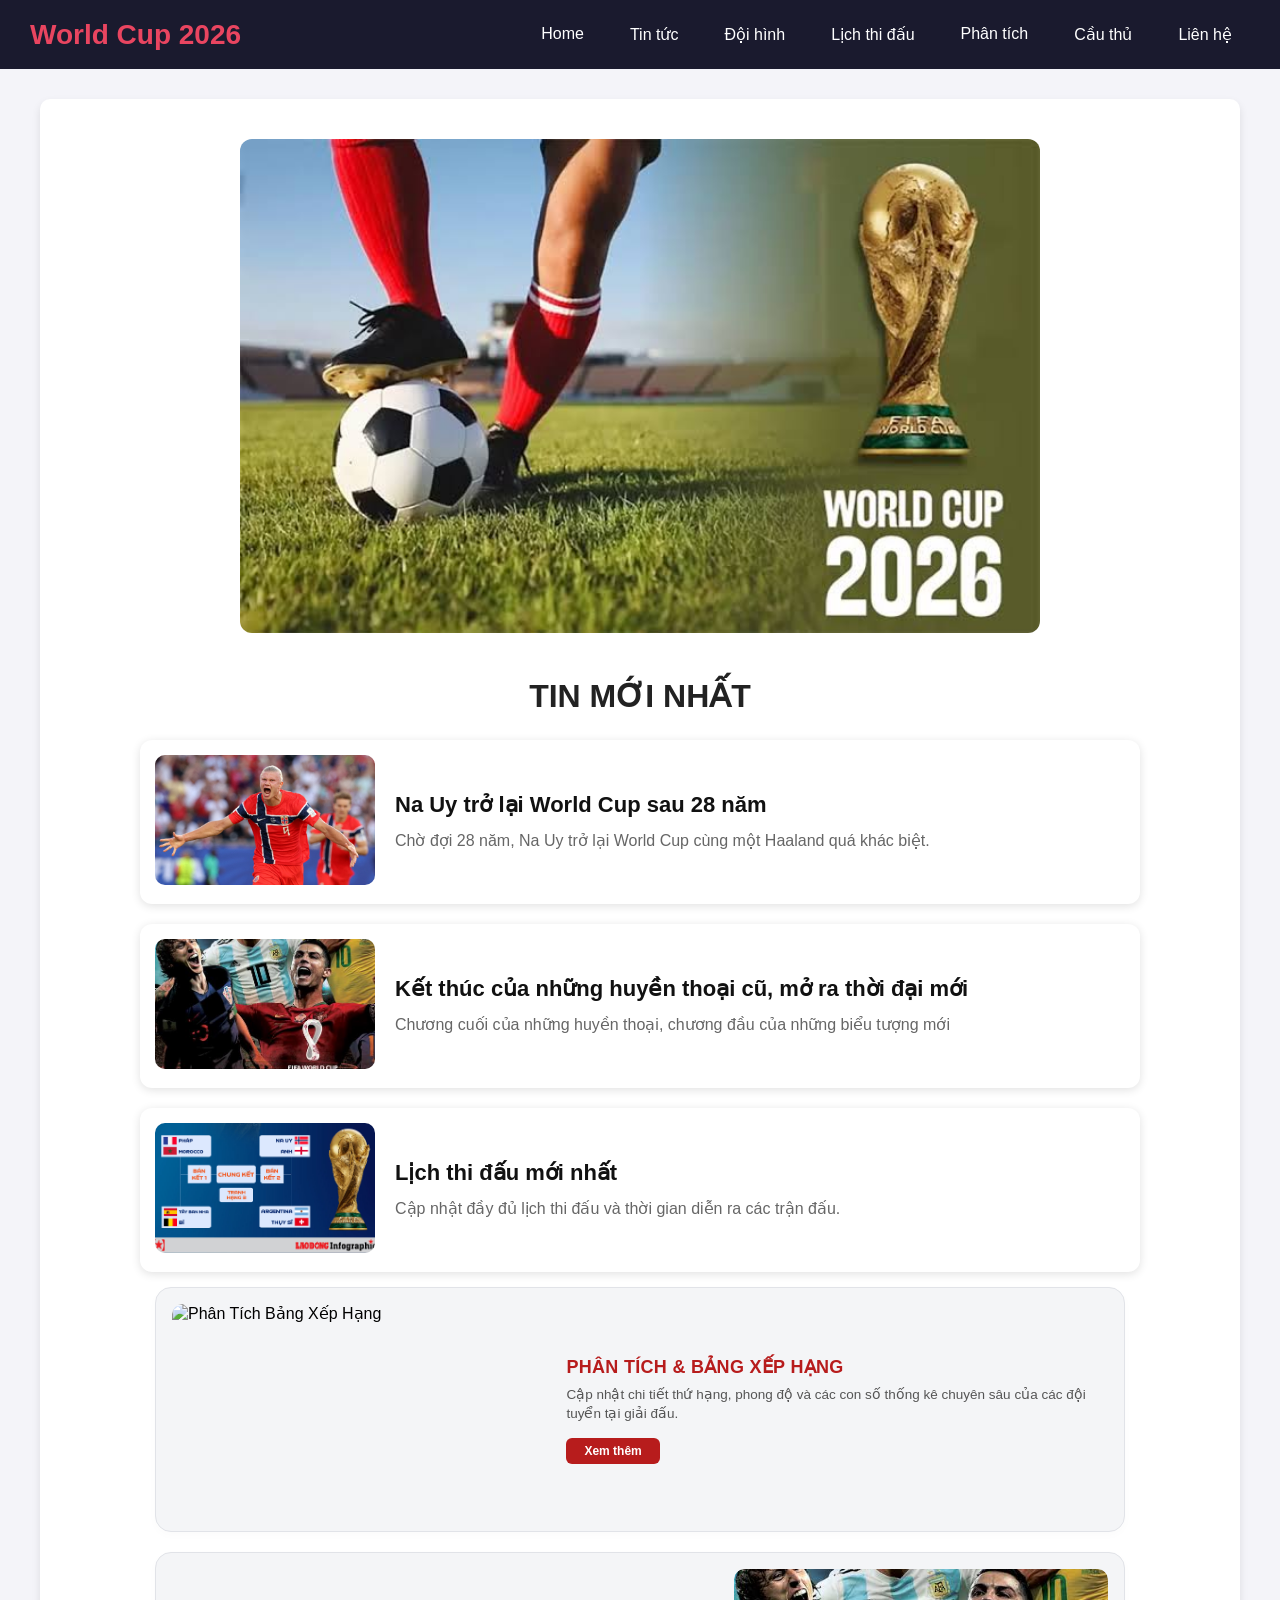
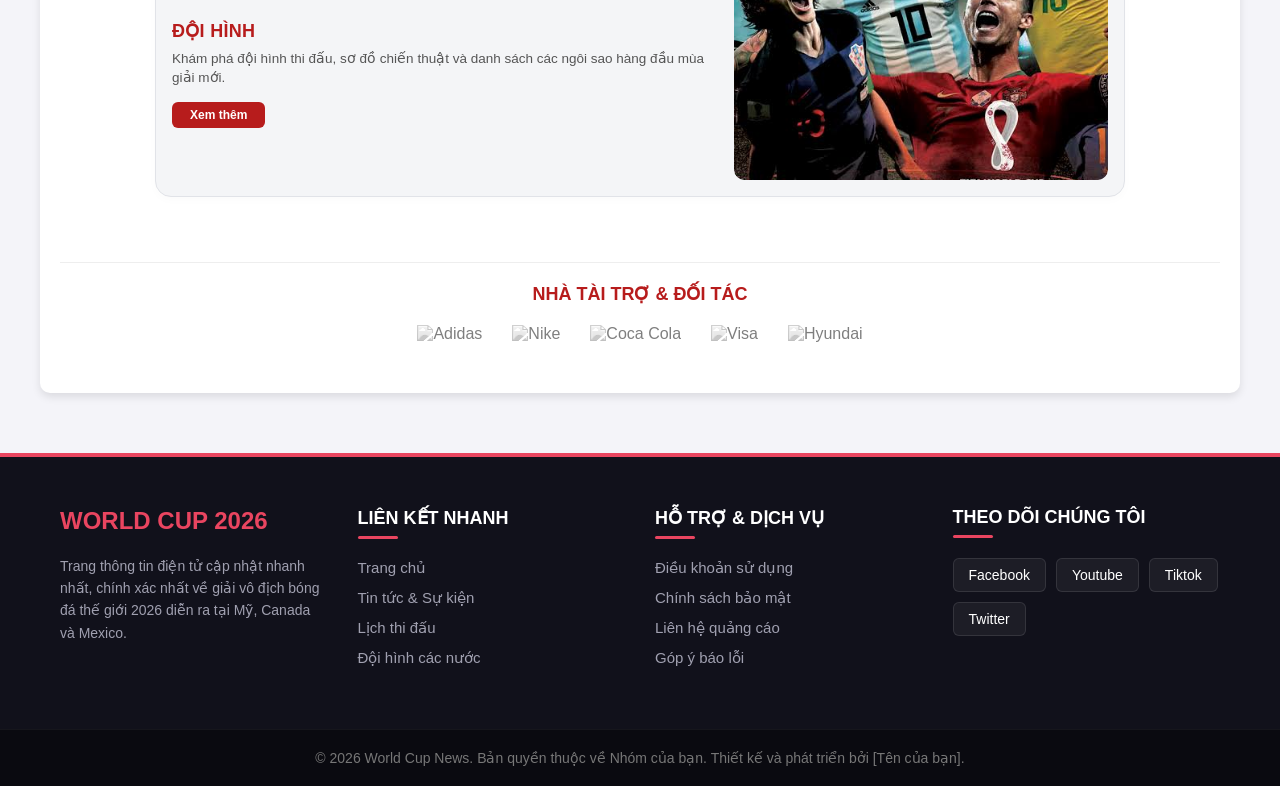
==== index.html @ cea6709b "Khoi tao web bong" ====
<!DOCTYPE html>
<html lang="vi">
<head>
    <meta charset="UTF-8">
    <meta name="viewport" content="width=device-width, initial-scale=1.0">
    <title>World Cup 2026</title>
    <link rel="stylesheet" href="css/style.css">
</head>
<body>

<nav>
    <div class="logo">
        <a href="#" onclick="loadPage('home')">World Cup 2026</a>
    </div>

    <ul class="menu">
        <li><a href="#" onclick="loadPage('home')">Home</a></li>
        <!-- Sửa lại link để khớp với hàm JS tải trang -->
        <li><a href="#" onclick="loadPage('tintuc'); return false;">Tin tức</a></li>
        <li><a href="#" onclick="loadPage('doihinh');return false;">Đội hình</a></li>
        <li><a href="#" onclick="loadPage('lichthidau');return false;">Lịch thi đấu</a></li>
        <li><a href="#" onclick="loadPage('phantich');return false;">Phân tích</a></li>
        <li><a href="#" onclick="loadPage('cauthu');return false;">Cầu thủ</a></li>
        <li><a href="#" onclick="loadPage('lienhe');return false;">Liên hệ</a></li>
    </ul>
</nav>

<!-- Khung chứa nội dung động sẽ được gọi bằng fetch API -->
<div id="content"></div>

<footer class="footer-area">
        <div class="footer-top">
            <div class="footer-col">
                <h3 class="footer-logo">World Cup 2026</h3>
                <p>Trang thông tin điện tử cập nhật nhanh nhất, chính xác nhất về giải vô địch bóng đá thế giới 2026 diễn ra tại Mỹ, Canada và Mexico.</p>
            </div>

            <div class="footer-col">
                <h4>Liên kết nhanh</h4>
                <ul>
                    <li><a href="#" onclick="loadPage('home')">Trang chủ</a></li>
                    <li><a href="#" onclick="loadPage('tintuc')">Tin tức & Sự kiện</a></li>
                    <li><a href="#" onclick="loadPage('lichthidau')">Lịch thi đấu</a></li>
                    <li><a href="#" onclick="loadPage('doihinh')">Đội hình các nước</a></li>
                </ul>
            </div>

            <div class="footer-col">
                <h4>Hỗ trợ & Dịch vụ</h4>
                <ul>
                    <li><a href="#">Điều khoản sử dụng</a></li>
                    <li><a href="#">Chính sách bảo mật</a></li>
                    <li><a href="#" onclick="loadPage('lienhe')">Liên hệ quảng cáo</a></li>
                    <li><a href="#" onclick="loadPage('lienhe')">Góp ý báo lỗi</a></li>
                </ul>
            </div>

            <div class="footer-col">
                <h4>Theo dõi chúng tôi</h4>
                <div class="footer-social">
                    <a href="#">Facebook</a>
                    <a href="#">Youtube</a>
                    <a href="#">Tiktok</a>
                    <a href="#">Twitter</a>
                </div>
            </div>
        </div>

        <div class="footer-bottom">
            <p>&copy; 2026 World Cup News. Bản quyền thuộc về Nhóm của bạn. Thiết kế và phát triển bởi [Tên của bạn].</p>
        </div>
    </footer>

<script src="js/main.js"></script>
<script src="js/tintuc.js"></script>
<script src="js/doihinh.js"></script>
</body>
</html>
---- css/style.css ----
/* Cấu hình cơ bản */
* {
    margin: 0;
    padding: 0;
    box-sizing: border-box;
    font-family: Arial, sans-serif;
}
body { background-color: #f4f4f9; }

/* Thanh điều hướng */
nav {
    display: flex;
    justify-content: space-between;
    align-items: center;
    background: #1a1a2e;
    padding: 15px 30px;
}
.logo a {
    text-decoration: none;
    font-size: 28px;
    font-weight: bold;
    color: #e94560;
}
.menu { display: flex; list-style: none; gap: 10px; }
.menu li a {
    display: block; text-decoration: none; color: white;
    padding: 10px 18px; border-radius: 6px; transition: 0.3s; font-size: 16px;
}
.menu li a:hover { background: #e94560; }

/* Khung chứa nội dung động (RẤT QUAN TRỌNG) */
#content {
    max-width: 1200px;
    margin: 30px auto;
    padding: 20px;
    background: white;
    border-radius: 10px;
    box-shadow: 0 4px 8px rgba(0,0,0,0.1);
    min-height: 500px;
}

/* Phần Banner và danh sách tin ở trang chủ */
.banner { text-align: center; margin: 20px 0 40px; }
.banner img { width: 100%; max-width: 800px; border-radius: 12px; }
.title { text-align: center; margin-bottom: 25px; }
.title h2 { font-size: 32px; color: #222; }
.news-container { width: 90%; max-width: 1000px; margin: auto; display: flex; flex-direction: column; gap: 20px; }
.news-card { display: flex; align-items: center; gap: 20px; text-decoration: none; color: #222; background: #fff; padding: 15px; border-radius: 12px; box-shadow: 0 2px 10px rgba(0,0,0,.12); transition: .3s; }
.news-card:hover { transform: translateY(-5px); box-shadow: 0 8px 18px rgba(0,0,0,.18); }
.news-image { flex-shrink: 0; }
.news-image img { width: 220px; height: 130px; object-fit: cover; border-radius: 10px; }
.news-content { flex: 1; }
.news-content h3 { font-size: 22px; margin-bottom: 10px; color: #111; }
.news-content p { color: #666; line-height: 1.6; font-size: 16px; }


/* Giao diện bài viết chi tiết */
.article { width: 80%; max-width: 900px; margin: 40px auto; background: #fff; padding: 35px; border-radius: 10px; box-shadow: 0 2px 10px rgba(0,0,0,.15); }
.back-btn { display: inline-block; margin-bottom: 20px; text-decoration: none; color: #0d6efd; font-weight: bold; }
.back-btn:hover { text-decoration: underline; }
.article h1 { font-size: 38px; margin-bottom: 10px; color: #222; }
.article-info { color: #888; margin-bottom: 25px; }
.article img { width: 100%; border-radius: 10px; margin: 20px 0; }
.article p { font-size: 18px; line-height: 1.8; color: #333; text-align: justify; margin-bottom: 20px; }




/* =========================================
   --- GIAO DIỆN CHÂN TRANG (FOOTER CAO CẤP) --- 
   ========================================= */

.footer-area {
    background-color: #11111b; /* Nền đen nhám cực kỳ sang trọng */
    color: #a0a0b0; /* Chữ màu xám sáng */
    margin-top: 60px; /* Cách xa nội dung bên trên */
    font-family: Arial, sans-serif;
    border-top: 4px solid #e94560; /* Vạch đỏ trên cùng làm điểm nhấn */
}

.footer-top {
    display: flex;
    flex-wrap: wrap; /* Tự rớt dòng nếu màn hình nhỏ */
    justify-content: space-between;
    max-width: 1200px; /* Căn giữa bằng với thẻ content */
    margin: 0 auto;
    padding: 50px 20px;
    gap: 30px;
}

.footer-col {
    flex: 1;
    min-width: 220px; /* Kích thước tối thiểu của mỗi cột */
}

/* Tên Logo ở Footer */
.footer-logo {
    color: #e94560; /* Màu đỏ chủ đạo */
    font-size: 24px;
    font-weight: bold;
    margin-bottom: 20px;
    text-transform: uppercase;
}

/* Tiêu đề của từng cột */
.footer-col h4 {
    color: #ffffff;
    font-size: 18px;
    margin-bottom: 20px;
    text-transform: uppercase;
    position: relative;
    padding-bottom: 10px;
}

/* Dấu gạch đỏ nhỏ dưới chân mỗi tiêu đề */
.footer-col h4::after {
    content: '';
    position: absolute;
    left: 0;
    bottom: 0;
    width: 40px;
    height: 3px;
    background: #e94560;
    border-radius: 2px;
}

.footer-col p {
    line-height: 1.6;
    font-size: 14px;
}

.footer-col ul {
    list-style: none;
    padding: 0;
    margin: 0;
}

.footer-col ul li {
    margin-bottom: 12px;
}

/* Link trong Footer */
.footer-col ul li a {
    color: #a0a0b0;
    text-decoration: none;
    transition: all 0.3s ease;
    font-size: 15px;
    display: inline-block;
}

/* Hiệu ứng mũi tên và sáng chữ khi lướt chuột */
.footer-col ul li a:hover {
    color: #ffffff;
    transform: translateX(5px); /* Chữ đẩy nhẹ sang phải */
}

/* Nút mạng xã hội */
.footer-social {
    display: flex;
    gap: 10px;
    flex-wrap: wrap;
}

.footer-social a {
    display: inline-block;
    padding: 8px 15px;
    background: rgba(255, 255, 255, 0.05); /* Nền trong suốt mờ mờ */
    color: #ffffff;
    text-decoration: none;
    border-radius: 6px;
    transition: 0.3s;
    font-size: 14px;
    border: 1px solid rgba(255,255,255,0.1);
}

.footer-social a:hover {
    background: #e94560;
    border-color: #e94560;
    transform: translateY(-3px); /* Nút nảy lên */
}

/* Phần thanh dải đen dưới cùng */
.footer-bottom {
    background: #0a0a10; /* Màu đen tuyền */
    text-align: center;
    padding: 20px;
    border-top: 1px solid rgba(255, 255, 255, 0.05);
}

.footer-bottom p {
    margin: 0;
    font-size: 14px;
    color: #777;
}

/* =========================================
   --- STYLE CHI TIẾT ĐỘI HÌNH (SQUAD) --- 
   ========================================= */
.squad-section {
    max-width: 1000px;
    margin: 0 auto;
    background: #fff;
    padding: 30px;
    border-radius: 10px;
    box-shadow: 0 2px 10px rgba(0,0,0,0.1);
}

.team-header {
    display: flex;
    align-items: center;
    gap: 20px;
    border-bottom: 2px solid #eee;
    padding-bottom: 20px;
    margin-bottom: 25px;
}

.team-header img {
    width: 90px;
    height: auto; /* Tự động tính toán chiều cao theo tỉ lệ ảnh */
    aspect-ratio: 3/2; /* Ép về tỉ lệ cờ chuẩn 3:2 */
    object-fit: cover;
    border-radius: 6px;
    box-shadow: 0 2px 6px rgba(0,0,0,0.15);
}

.team-header h1 {
    font-size: 32px;
    color: #1a1a2e;
    text-transform: uppercase;
}

.position-group {
    margin-bottom: 35px;
}

.position-title {
    font-size: 22px;
    color: #e94560;
    border-left: 5px solid #e94560;
    padding-left: 12px;
    margin-bottom: 15px;
    font-weight: bold;
}

/* Lưới danh sách cầu thủ dạng grid */
.players-grid {
    display: grid;
    grid-template-columns: repeat(auto-fill, minmax(300px, 1fr)); 
    gap: 15px;
}

/* Khung thẻ cầu thủ nằm ngang */
.player-card {
    display: flex;
    flex-direction: row; 
    align-items: center;
    background: #fff;
    padding: 15px;
    border-radius: 12px;
    border: 1px solid #e9ecef;
    box-shadow: 0 2px 8px rgba(0, 0, 0, 0.05);
    transition: all 0.3s ease;
    position: relative; /* Neo giữ số áo ở góc phải */
}

.player-card:hover {
    transform: translateY(-3px);
    box-shadow: 0 5px 15px rgba(233, 69, 96, 0.2);
    border-color: #e94560; 
}

/* Ảnh cầu thủ avatar tròn */
.player-image {
    width: 70px;
    height: 70px;
    border-radius: 50%; 
    object-fit: cover;
    border: 2px solid #f0f0f0;
    margin-right: 15px; 
    flex-shrink: 0; 
}

/* Số áo ở góc phải */
.player-number {
    position: absolute;
    top: 15px;
    right: 15px;
    font-size: 16px;
    font-weight: 900;
    color: #e94560;
    background: #fff0f2;
    width: 32px;
    height: 32px;
    display: flex;
    align-items: center;
    justify-content: center;
    border-radius: 50%; 
}

/* Tên và CLB */
.player-info {
    flex: 1; 
    text-align: left; 
}

.player-info h4 {
    margin: 0 0 5px 0;
    font-size: 17px;
    color: #1a1a2e;
    font-weight: bold;
    padding-right: 35px; /* Giữ khoảng cách an toàn không cho chữ đè vào số áo */
}

.player-info p {
    margin: 0;
    font-size: 14px;
    color: #666;
}

/* --- LƯỚI HIỂN THỊ CÁC QUỐC GIA (TRANG CHUNG) --- */
.teams-grid {
    display: grid;
    grid-template-columns: repeat(auto-fill, minmax(200px, 1fr));
    gap: 20px;
    margin-top: 30px;
}

.team-card {
    display: flex;
    flex-direction: column;
    align-items: center;
    justify-content: center;
    background: #ffffff;
    padding: 20px;
    border-radius: 12px;
    border: 1px solid #e2e8f0;
    text-decoration: none;
    color: #1a1a2e;
    font-weight: bold;
    transition: all 0.3s ease;
    box-shadow: 0 4px 6px rgba(0, 0, 0, 0.05);
}

.team-card img {
    width: 80px;
    height: 50px;
    object-fit: cover;
    border-radius: 6px;
    margin-bottom: 12px;
    box-shadow: 0 2px 5px rgba(0,0,0,0.1);
}

.team-card h3 {
    font-size: 18px;
    margin: 0;
}

.team-card:hover {
    transform: translateY(-5px);
    box-shadow: 0 8px 15px rgba(233, 69, 96, 0.15);
    border-color: #e94560;
}
/* --- CSS Liên Hệ --- */


.contact-section {
    max-width: 1000px;
    margin: 20px auto;
    background: #fff;
    border-radius: 15px;
    box-shadow: 0 5px 25px rgba(0, 0, 0, 0.08); /* Đổ bóng mềm mại */
    overflow: hidden; /* Giữ cho nền 2 cột không bị tràn ra ngoài bo góc */
}

.contact-header {
    text-align: center;
    padding: 40px 20px 30px;
    background: #f8f9fa;
    border-bottom: 1px solid #eee;
}

.contact-header h1 {
    font-size: 32px;
    color: #1a1a2e; /* Cùng tông màu với menu */
    margin-bottom: 10px;
    text-transform: uppercase;
}

.contact-header p {
    color: #666;
    font-size: 16px;
}

.contact-container {
    display: flex;
    flex-wrap: wrap; /* Tự động rớt dòng nếu màn hình nhỏ (điện thoại) */
}

/* --- CỘT THÔNG TIN BÊN TRÁI --- */
.contact-info {
    flex: 1;
    min-width: 300px;
    background: #1a1a2e; /* Nền xanh đen sang trọng */
    color: #fff;
    padding: 40px;
}

.contact-info h3 {
    font-size: 24px;
    margin-bottom: 25px;
    color: #e94560; /* Chữ đỏ tạo điểm nhấn */
}

.contact-info ul {
    list-style: none;
    padding: 0;
    margin-bottom: 30px;
}

.contact-info li {
    margin-bottom: 20px;
    font-size: 16px;
    display: flex;
    align-items: center;
    gap: 12px;
    color: #d1d1e0;
}

.contact-info li span {
    font-size: 20px; /* Cỡ chữ to cho các icon emoji */
}

.social-text {
    font-size: 16px;
    margin-bottom: 15px;
    font-weight: bold;
}

.social-links {
    display: flex;
    gap: 15px;
}

.social-links a {
    text-decoration: none;
    color: #fff;
    background: rgba(255, 255, 255, 0.1);
    padding: 8px 15px;
    border-radius: 20px;
    font-size: 14px;
    transition: all 0.3s;
}

.social-links a:hover {
    background: #e94560;
    transform: translateY(-3px);
}

/* --- CỘT FORM ĐIỀN BÊN PHẢI --- */
.contact-form {
    flex: 1.5; /* Cho cột form rộng hơn cột thông tin một chút */
    min-width: 350px;
    padding: 40px;
    background: #fff;
}

.contact-form h3 {
    font-size: 24px;
    margin-bottom: 25px;
    color: #222;
}

.input-group {
    margin-bottom: 20px;
}

.input-group input,
.input-group textarea {
    width: 100%;
    padding: 15px;
    border: 1px solid #ddd;
    border-radius: 8px;
    font-size: 15px;
    outline: none;
    background: #fcfcfc;
    transition: border-color 0.3s, box-shadow 0.3s;
    font-family: inherit; /* Đồng bộ font chữ */
}

/* Hiệu ứng khi bấm vào ô nhập liệu */
.input-group input:focus,
.input-group textarea:focus {
    border-color: #e94560;
    background: #fff;
    box-shadow: 0 0 0 3px rgba(233, 69, 96, 0.1);
}

/* --- NÚT GỬI --- */
.submit-btn {
    background: #e94560;
    color: #fff;
    border: none;
    padding: 15px 30px;
    border-radius: 8px;
    font-size: 16px;
    font-weight: bold;
    cursor: pointer;
    transition: all 0.3s ease;
    width: 100%;
    text-transform: uppercase;
}

.submit-btn:hover {
    background: #d63d55;
    transform: translateY(-3px);
    box-shadow: 0 8px 15px rgba(233, 69, 96, 0.25);
}



/* --- TRANG TRÍ ẢNH VÀ CHÚ THÍCH TRONG BÀI VIẾT CHI TIẾT --- */
.article-image-container {
    text-align: center;
    margin: 25px 0;
    background: #fdfdfd;
    padding: 10px;
    border-radius: 8px;
    border: 1px solid #f0f0f0;
}

.article-image-container img {
    max-width: 100%;
    height: auto;
    border-radius: 6px;
    display: block;
    margin: 0 auto 10px auto;
}

/* Chữ chú thích dưới ảnh */
.image-caption {
    font-size: 14px;
    color: #666;
    font-style: italic;
    display: block;
    line-height: 1.4;
}

/* Các tiêu đề phụ h3 trong bài viết */
#news-content h3 {
    font-size: 20px;
    color: #1a1a2e;
    margin: 30px 0 15px 0;
    font-weight: bold;
    border-left: 4px solid #e94560; /* Thanh đỏ nhỏ trang trí bên trái tiêu đề phụ */
    padding-left: 10px;
}


/* =========================================================
   --- CSS CHI TIẾT ĐỘI HÌNH & THẺ CẦU THỦ TRONG BẢNG --- 
   ========================================================= */
.squad-detail-page {
    max-width: 1200px;
    margin: 0 auto;
    padding: 20px;
    background: #ffffff;
    text-align: left;
}

/* Banner đội bóng */
.squad-header-card {
    background: #f1f3f5; /* Nền xám đồng bộ form */
    border-radius: 16px;
    padding: 25px;
    margin-bottom: 35px;
}

.squad-main-info {
    display: flex;
    align-items: center;
    gap: 25px;
    flex-wrap: wrap;
}

.squad-large-flag {
    width: 90px;
    height: 60px;
    object-fit: cover;
    border-radius: 6px;
    box-shadow: 0 4px 10px rgba(0,0,0,0.1);
    border: 1px solid rgba(0,0,0,0.05);
}

.squad-text-details h2 {
    font-size: 30px;
    margin: 0 0 10px 0;
    color: #111;
    font-weight: 700;
}

.squad-meta-info {
    display: flex;
    gap: 30px;
    flex-wrap: wrap;
    font-size: 15px;
    color: #495057;
}

.squad-meta-info p {
    margin: 0;
}

.formation-badge {
    background: #2b5cff;
    color: #fff;
    padding: 2px 8px;
    border-radius: 4px;
    font-weight: bold;
    font-size: 13px;
}

/* Khối vị trí */
.position-group-box {
    margin-bottom: 35px;
}

.position-title {
    display: flex;
    align-items: center;
    gap: 10px;
    margin-bottom: 18px;
}

.pos-bar { width: 4px; height: 18px; border-radius: 2px; }
.gk-bar { background: #ffc107; } /* Vàng cho thủ môn */
.df-bar { background: #20c997; } /* Xanh ngọc cho hậu vệ */
.mf-bar { background: #2b5cff; } /* Xanh dương cho tiền vệ */
.fw-bar { background: #dc3545; } /* Đỏ cho tiền đạo */

.position-title h3 {
    margin: 0;
    font-size: 18px;
    font-weight: 700;
    color: #212529;
}

/* Lưới thẻ cầu thủ - Tự động chia 4 cột trên PC, 2 cột trên Tablet, 1 cột trên Mobile */
.player-cards-grid {
    display: grid;
    grid-template-columns: repeat(4, 1fr);
    gap: 15px;
}

/* Thiết kế thẻ Card cầu thủ có thể click được */
.player-card {
    background: #f8f9fa;
    border: 1px solid #e9ecef;
    border-radius: 12px;
    padding: 15px;
    display: flex;
    align-items: center;
    gap: 12px;
    position: relative;
    transition: all 0.2s ease;
}

.player-card:hover {
    transform: translateY(-3px);
    background: #ffffff;
    border-color: #2b5cff;
    box-shadow: 0 4px 12px rgba(43, 92, 255, 0.1);
}

.player-image {
    width: 48px;
    height: 48px;
    border-radius: 50%;
    object-fit: cover;
    background: #e9ecef;
}

.player-number {
    position: absolute;
    top: -6px;
    left: -6px;
    background: #343a40;
    color: #fff;
    font-size: 11px;
    font-weight: bold;
    width: 20px;
    height: 20px;
    border-radius: 50%;
    display: flex;
    align-items: center;
    justify-content: center;
    border: 1px solid #fff;
}

.player-info {
    text-align: left;
    overflow: hidden;
}

.player-info h4 {
    margin: 0 0 3px 0;
    font-size: 15px;
    color: #212529;
    font-weight: 600;
    white-space: nowrap;
    text-overflow: ellipsis;
    overflow: hidden;
}

.player-info p {
    margin: 0;
    font-size: 12px;
    color: #868e96;
    white-space: nowrap;
    text-overflow: ellipsis;
    overflow: hidden;
}

/* Cấu hình responsive cho lưới cầu thủ */
@media (max-width: 992px) {
    .player-cards-grid { grid-template-columns: repeat(3, 1fr); }
}
@media (max-width: 768px) {
    .player-cards-grid { grid-template-columns: repeat(2, 1fr); }
}
@media (max-width: 480px) {
    .player-cards-grid { grid-template-columns: 1fr; }
}


/* =========================================================
   --- STYLE CHI TIẾT CẦU THỦ (DÁN VÀO CUỐI CSS/STYLE.CSS) --- 
   ========================================================= */
.player-profile-page {
    max-width: 1200px;
    margin: 0 auto;
    padding: 20px;
    background: #ffffff;
    font-family: 'Segoe UI', Tahoma, Geneva, Verdana, sans-serif;
    text-align: left;
}

/* Nút quay lại */
.player-profile-page .back-nav {
    margin-bottom: 20px;
}

.player-profile-page .btn-back {
    background: #f1f3f5;
    border: 1px solid #dee2e6;
    padding: 8px 16px;
    border-radius: 8px;
    cursor: pointer;
    font-weight: 500;
    color: #495057;
    transition: all 0.2s;
}

.player-profile-page .btn-back:hover {
    background: #e9ecef;
    color: #2b5cff;
}

/* Thẻ thông tin chính đại diện của cầu thủ - Chuẩn Nền Xám Form */
.player-main-card {
    background: #f1f3f5; 
    border-radius: 16px;
    padding: 30px;
    display: flex;
    align-items: center;
    gap: 30px;
    margin-bottom: 30px;
}

.profile-avatar-wrapper {
    position: relative;
    width: 120px;
    height: 120px;
    background: #ffffff;
    border-radius: 50%;
    padding: 5px;
    box-shadow: 0 4px 10px rgba(0,0,0,0.05);
}

#player-profile-img {
    width: 100%;
    height: 100%;
    object-fit: cover;
    border-radius: 50%;
}

.profile-number {
    position: absolute;
    bottom: -5px;
    right: -5px;
    background: #2b5cff;
    color: white;
    font-weight: bold;
    font-size: 14px;
    padding: 4px 10px;
    border-radius: 20px;
    border: 2px solid #f1f3f5;
}

.profile-main-info h2 {
    font-size: 32px;
    margin: 0 0 5px 0;
    color: #111;
    font-weight: 700;
}

.profile-pos {
    font-size: 16px;
    color: #6c757d;
    margin: 0 0 12px 0;
}

.profile-club-tag {
    display: inline-flex;
    align-items: center;
    gap: 8px;
    background: #ffffff;
    padding: 6px 14px;
    border-radius: 20px;
    border: 1px solid #e9ecef;
    font-weight: 500;
    font-size: 14px;
}

.mini-flag {
    width: 20px;
    height: 14px;
    object-fit: cover;
    border-radius: 2px;
}

/* Khối lưới chia đôi ô dữ liệu */
.player-details-grid {
    display: grid;
    grid-template-columns: repeat(2, 1fr);
    gap: 20px;
}

.info-block-card {
    background: #ffffff;
    border: 1px solid #e9ecef;
    border-radius: 12px;
    padding: 24px;
    box-shadow: 0 2px 5px rgba(0,0,0,0.02);
}

.block-title {
    display: flex;
    align-items: center;
    gap: 10px;
    margin-bottom: 20px;
}

.decor-bar-blue { width: 4px; height: 18px; background: #2b5cff; border-radius: 2px; }
.decor-bar-green { width: 4px; height: 18px; background: #20c997; border-radius: 2px; }

.block-title h3 {
    margin: 0;
    font-size: 18px;
    font-weight: 700;
    color: #212529;
}

/* Lưới tiểu sử */
.bio-list {
    display: flex;
    flex-direction: column;
    gap: 12px;
}

.bio-row {
    display: flex;
    justify-content: space-between;
    padding-bottom: 10px;
    border-bottom: 1px dashed #f1f3f5;
    font-size: 15px;
}

.bio-row .label { color: #868e96; }
.bio-row .val { color: #212529; font-weight: 600; }

/* Ô lưới đếm chỉ số trận/bàn thắng */
.stats-counter-grid {
    display: grid;
    grid-template-columns: repeat(2, 1fr);
    gap: 15px;
}

.stat-box {
    background: #f8f9fa;
    border-radius: 8px;
    padding: 15px;
    text-align: center;
    display: flex;
    flex-direction: column;
    gap: 5px;
}

.stat-num {
    font-size: 24px;
    font-weight: 700;
    color: #212529;
}

.stat-lbl {
    font-size: 13px;
    color: #868e96;
}

/* Responsive cho điện thoại */
@media (max-width: 768px) {
    .player-main-card { flex-direction: column; text-align: center; padding: 20px; }
    .player-details-grid { grid-template-columns: 1fr; }
    .profile-club-tag { justify-content: center; }
}
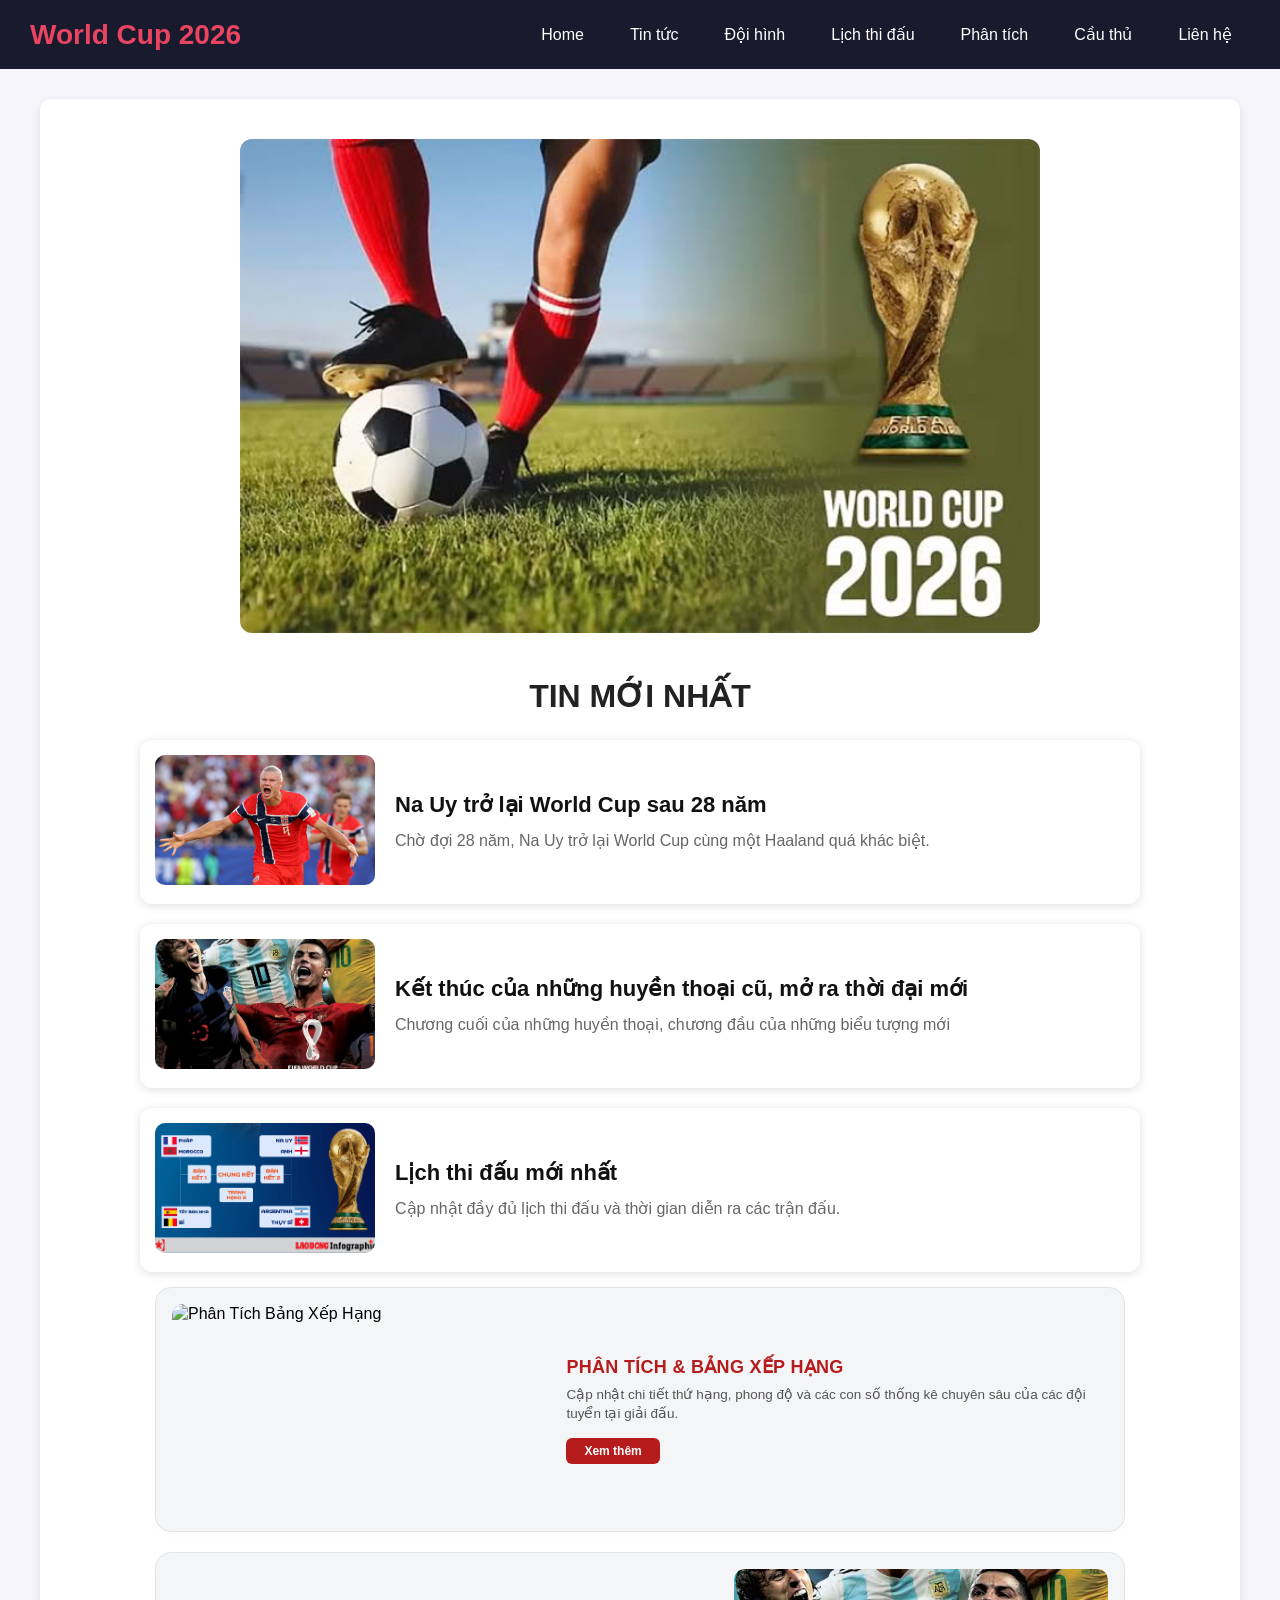
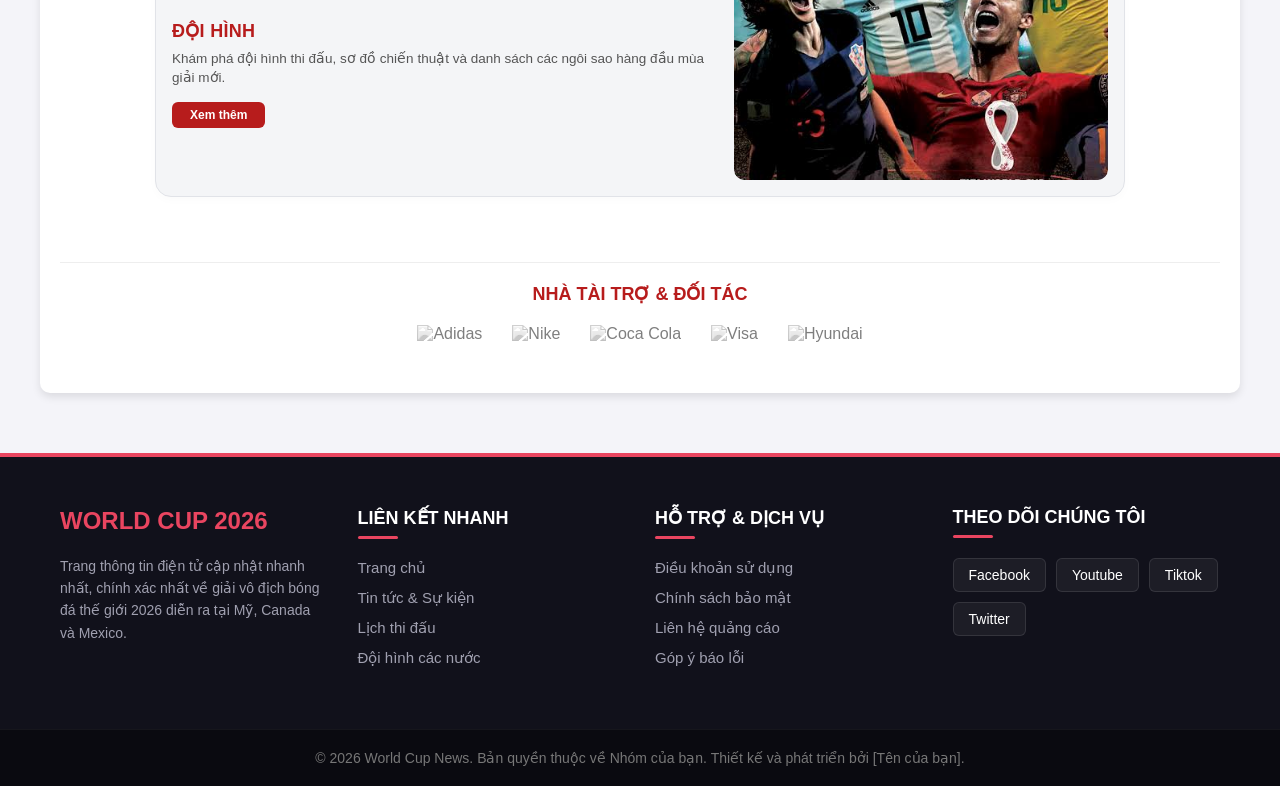
==== commit 1c9ae5c7: "cập nhật lại css" ====
--- a/index.html
+++ b/index.html
@@ -12,6 +12,12 @@
     <div class="logo">
         <a href="#" onclick="loadPage('home')">World Cup 2026</a>
     </div>
+
+    <button class="menu-toggle" id="mobile-menu-btn" aria-label="Toggle Menu">
+        <span></span>
+        <span></span>
+        <span></span>
+    </button>
 
     <ul class="menu">
         <li><a href="#" onclick="loadPage('home')">Home</a></li>
--- a/css/style.css
+++ b/css/style.css
@@ -1,34 +1,97 @@
-/* Cấu hình cơ bản */
+/* =========================================================
+   --- 1. CẤU HÌNH CƠ BẢN & MẶC ĐỊNH (DESKTOP) --- 
+   ========================================================= */
 * {
     margin: 0;
     padding: 0;
     box-sizing: border-box;
     font-family: Arial, sans-serif;
 }
-body { background-color: #f4f4f9; }
-
-/* Thanh điều hướng */
-nav {
+
+body { 
+    background-color: #f4f4f9; 
+}
+
+/* Khung chứa bảng: Tự động hiện thanh cuộn ngang khi màn hình quá nhỏ */
+.ranking-container {
+    width: 100%;
+    overflow-x: auto;
+    -webkit-overflow-scrolling: touch;
+}
+
+.ranking-table {
+    width: 100%;
+    min-width: 480px;
+    border-collapse: collapse;
+}
+
+/* Thanh điều hướng Header */
+header, nav {
     display: flex;
     justify-content: space-between;
     align-items: center;
     background: #1a1a2e;
     padding: 15px 30px;
-}
-.logo a {
+    position: relative;
+    z-index: 1000;
+}
+
+.logo a, .header-logo-text {
     text-decoration: none;
     font-size: 28px;
     font-weight: bold;
     color: #e94560;
 }
-.menu { display: flex; list-style: none; gap: 10px; }
-.menu li a {
-    display: block; text-decoration: none; color: white;
-    padding: 10px 18px; border-radius: 6px; transition: 0.3s; font-size: 16px;
-}
-.menu li a:hover { background: #e94560; }
-
-/* Khung chứa nội dung động (RẤT QUAN TRỌNG) */
+
+/* Menu điều hướng PC */
+.menu, .nav-links, .tab-btn-container {
+    display: flex;
+    list-style: none;
+    gap: 10px;
+    align-items: center;
+}
+
+.menu li a, .nav-links a, .tab-btn {
+    display: block;
+    text-decoration: none;
+    color: white;
+    padding: 10px 18px;
+    border-radius: 6px;
+    transition: 0.3s;
+    font-size: 16px;
+    background: transparent;
+    border: none;
+    cursor: pointer;
+}
+
+.menu li a:hover, .nav-links a:hover, .tab-btn:hover, .tab-btn.active {
+    background: #e94560;
+    color: #fff;
+}
+
+/* Nút Hamburger Menu (Ẩn mặc định trên PC) */
+.menu-toggle {
+    display: none;
+    flex-direction: column;
+    justify-content: space-between;
+    width: 30px;
+    height: 21px;
+    cursor: pointer;
+    background: transparent;
+    border: none;
+    padding: 0;
+}
+
+.menu-toggle span {
+    display: block;
+    height: 3px;
+    width: 100%;
+    background-color: #ffffff;
+    border-radius: 3px;
+    transition: all 0.3s ease;
+}
+
+/* Khung chứa nội dung chính */
 #content {
     max-width: 1200px;
     margin: 30px auto;
@@ -39,11 +102,12 @@
     min-height: 500px;
 }
 
-/* Phần Banner và danh sách tin ở trang chủ */
+/* Banner & Tin tức */
 .banner { text-align: center; margin: 20px 0 40px; }
 .banner img { width: 100%; max-width: 800px; border-radius: 12px; }
 .title { text-align: center; margin-bottom: 25px; }
 .title h2 { font-size: 32px; color: #222; }
+
 .news-container { width: 90%; max-width: 1000px; margin: auto; display: flex; flex-direction: column; gap: 20px; }
 .news-card { display: flex; align-items: center; gap: 20px; text-decoration: none; color: #222; background: #fff; padding: 15px; border-radius: 12px; box-shadow: 0 2px 10px rgba(0,0,0,.12); transition: .3s; }
 .news-card:hover { transform: translateY(-5px); box-shadow: 0 8px 18px rgba(0,0,0,.18); }
@@ -53,872 +117,317 @@
 .news-content h3 { font-size: 22px; margin-bottom: 10px; color: #111; }
 .news-content p { color: #666; line-height: 1.6; font-size: 16px; }
 
-
-/* Giao diện bài viết chi tiết */
+/* Bài viết chi tiết */
 .article { width: 80%; max-width: 900px; margin: 40px auto; background: #fff; padding: 35px; border-radius: 10px; box-shadow: 0 2px 10px rgba(0,0,0,.15); }
 .back-btn { display: inline-block; margin-bottom: 20px; text-decoration: none; color: #0d6efd; font-weight: bold; }
-.back-btn:hover { text-decoration: underline; }
 .article h1 { font-size: 38px; margin-bottom: 10px; color: #222; }
 .article-info { color: #888; margin-bottom: 25px; }
 .article img { width: 100%; border-radius: 10px; margin: 20px 0; }
 .article p { font-size: 18px; line-height: 1.8; color: #333; text-align: justify; margin-bottom: 20px; }
 
-
-
-
-/* =========================================
-   --- GIAO DIỆN CHÂN TRANG (FOOTER CAO CẤP) --- 
-   ========================================= */
-
-.footer-area {
-    background-color: #11111b; /* Nền đen nhám cực kỳ sang trọng */
-    color: #a0a0b0; /* Chữ màu xám sáng */
-    margin-top: 60px; /* Cách xa nội dung bên trên */
-    font-family: Arial, sans-serif;
-    border-top: 4px solid #e94560; /* Vạch đỏ trên cùng làm điểm nhấn */
-}
-
-.footer-top {
-    display: flex;
-    flex-wrap: wrap; /* Tự rớt dòng nếu màn hình nhỏ */
-    justify-content: space-between;
-    max-width: 1200px; /* Căn giữa bằng với thẻ content */
-    margin: 0 auto;
-    padding: 50px 20px;
-    gap: 30px;
-}
-
-.footer-col {
-    flex: 1;
-    min-width: 220px; /* Kích thước tối thiểu của mỗi cột */
-}
-
-/* Tên Logo ở Footer */
-.footer-logo {
-    color: #e94560; /* Màu đỏ chủ đạo */
-    font-size: 24px;
-    font-weight: bold;
-    margin-bottom: 20px;
-    text-transform: uppercase;
-}
-
-/* Tiêu đề của từng cột */
-.footer-col h4 {
-    color: #ffffff;
-    font-size: 18px;
-    margin-bottom: 20px;
-    text-transform: uppercase;
-    position: relative;
-    padding-bottom: 10px;
-}
-
-/* Dấu gạch đỏ nhỏ dưới chân mỗi tiêu đề */
-.footer-col h4::after {
-    content: '';
-    position: absolute;
-    left: 0;
-    bottom: 0;
-    width: 40px;
-    height: 3px;
-    background: #e94560;
-    border-radius: 2px;
-}
-
-.footer-col p {
-    line-height: 1.6;
-    font-size: 14px;
-}
-
-.footer-col ul {
-    list-style: none;
-    padding: 0;
-    margin: 0;
-}
-
-.footer-col ul li {
-    margin-bottom: 12px;
-}
-
-/* Link trong Footer */
-.footer-col ul li a {
-    color: #a0a0b0;
-    text-decoration: none;
-    transition: all 0.3s ease;
-    font-size: 15px;
-    display: inline-block;
-}
-
-/* Hiệu ứng mũi tên và sáng chữ khi lướt chuột */
-.footer-col ul li a:hover {
-    color: #ffffff;
-    transform: translateX(5px); /* Chữ đẩy nhẹ sang phải */
-}
-
-/* Nút mạng xã hội */
-.footer-social {
-    display: flex;
-    gap: 10px;
-    flex-wrap: wrap;
-}
-
-.footer-social a {
-    display: inline-block;
-    padding: 8px 15px;
-    background: rgba(255, 255, 255, 0.05); /* Nền trong suốt mờ mờ */
-    color: #ffffff;
-    text-decoration: none;
-    border-radius: 6px;
-    transition: 0.3s;
-    font-size: 14px;
-    border: 1px solid rgba(255,255,255,0.1);
-}
-
-.footer-social a:hover {
-    background: #e94560;
-    border-color: #e94560;
-    transform: translateY(-3px); /* Nút nảy lên */
-}
-
-/* Phần thanh dải đen dưới cùng */
-.footer-bottom {
-    background: #0a0a10; /* Màu đen tuyền */
-    text-align: center;
-    padding: 20px;
-    border-top: 1px solid rgba(255, 255, 255, 0.05);
-}
-
-.footer-bottom p {
-    margin: 0;
-    font-size: 14px;
-    color: #777;
-}
-
-/* =========================================
-   --- STYLE CHI TIẾT ĐỘI HÌNH (SQUAD) --- 
-   ========================================= */
-.squad-section {
-    max-width: 1000px;
-    margin: 0 auto;
-    background: #fff;
-    padding: 30px;
-    border-radius: 10px;
-    box-shadow: 0 2px 10px rgba(0,0,0,0.1);
-}
-
-.team-header {
-    display: flex;
-    align-items: center;
-    gap: 20px;
-    border-bottom: 2px solid #eee;
-    padding-bottom: 20px;
-    margin-bottom: 25px;
-}
-
-.team-header img {
-    width: 90px;
-    height: auto; /* Tự động tính toán chiều cao theo tỉ lệ ảnh */
-    aspect-ratio: 3/2; /* Ép về tỉ lệ cờ chuẩn 3:2 */
-    object-fit: cover;
-    border-radius: 6px;
-    box-shadow: 0 2px 6px rgba(0,0,0,0.15);
-}
-
-.team-header h1 {
-    font-size: 32px;
-    color: #1a1a2e;
-    text-transform: uppercase;
-}
-
-.position-group {
-    margin-bottom: 35px;
-}
-
-.position-title {
-    font-size: 22px;
-    color: #e94560;
-    border-left: 5px solid #e94560;
-    padding-left: 12px;
-    margin-bottom: 15px;
-    font-weight: bold;
-}
-
-/* Lưới danh sách cầu thủ dạng grid */
-.players-grid {
-    display: grid;
-    grid-template-columns: repeat(auto-fill, minmax(300px, 1fr)); 
-    gap: 15px;
-}
-
-/* Khung thẻ cầu thủ nằm ngang */
-.player-card {
-    display: flex;
-    flex-direction: row; 
-    align-items: center;
-    background: #fff;
-    padding: 15px;
-    border-radius: 12px;
-    border: 1px solid #e9ecef;
-    box-shadow: 0 2px 8px rgba(0, 0, 0, 0.05);
-    transition: all 0.3s ease;
-    position: relative; /* Neo giữ số áo ở góc phải */
-}
-
-.player-card:hover {
-    transform: translateY(-3px);
-    box-shadow: 0 5px 15px rgba(233, 69, 96, 0.2);
-    border-color: #e94560; 
-}
-
-/* Ảnh cầu thủ avatar tròn */
-.player-image {
-    width: 70px;
-    height: 70px;
-    border-radius: 50%; 
-    object-fit: cover;
-    border: 2px solid #f0f0f0;
-    margin-right: 15px; 
-    flex-shrink: 0; 
-}
-
-/* Số áo ở góc phải */
-.player-number {
-    position: absolute;
-    top: 15px;
-    right: 15px;
-    font-size: 16px;
-    font-weight: 900;
-    color: #e94560;
-    background: #fff0f2;
-    width: 32px;
-    height: 32px;
-    display: flex;
-    align-items: center;
-    justify-content: center;
-    border-radius: 50%; 
-}
-
-/* Tên và CLB */
-.player-info {
-    flex: 1; 
-    text-align: left; 
-}
-
-.player-info h4 {
-    margin: 0 0 5px 0;
-    font-size: 17px;
-    color: #1a1a2e;
-    font-weight: bold;
-    padding-right: 35px; /* Giữ khoảng cách an toàn không cho chữ đè vào số áo */
-}
-
-.player-info p {
-    margin: 0;
-    font-size: 14px;
-    color: #666;
-}
-
-/* --- LƯỚI HIỂN THỊ CÁC QUỐC GIA (TRANG CHUNG) --- */
-.teams-grid {
-    display: grid;
-    grid-template-columns: repeat(auto-fill, minmax(200px, 1fr));
-    gap: 20px;
-    margin-top: 30px;
-}
-
-.team-card {
-    display: flex;
-    flex-direction: column;
-    align-items: center;
-    justify-content: center;
-    background: #ffffff;
-    padding: 20px;
-    border-radius: 12px;
-    border: 1px solid #e2e8f0;
-    text-decoration: none;
-    color: #1a1a2e;
-    font-weight: bold;
-    transition: all 0.3s ease;
-    box-shadow: 0 4px 6px rgba(0, 0, 0, 0.05);
-}
-
-.team-card img {
-    width: 80px;
-    height: 50px;
-    object-fit: cover;
-    border-radius: 6px;
-    margin-bottom: 12px;
-    box-shadow: 0 2px 5px rgba(0,0,0,0.1);
-}
-
-.team-card h3 {
-    font-size: 18px;
-    margin: 0;
-}
-
-.team-card:hover {
-    transform: translateY(-5px);
-    box-shadow: 0 8px 15px rgba(233, 69, 96, 0.15);
-    border-color: #e94560;
-}
-/* --- CSS Liên Hệ --- */
-
-
-.contact-section {
-    max-width: 1000px;
-    margin: 20px auto;
-    background: #fff;
-    border-radius: 15px;
-    box-shadow: 0 5px 25px rgba(0, 0, 0, 0.08); /* Đổ bóng mềm mại */
-    overflow: hidden; /* Giữ cho nền 2 cột không bị tràn ra ngoài bo góc */
-}
-
-.contact-header {
-    text-align: center;
-    padding: 40px 20px 30px;
-    background: #f8f9fa;
-    border-bottom: 1px solid #eee;
-}
-
-.contact-header h1 {
-    font-size: 32px;
-    color: #1a1a2e; /* Cùng tông màu với menu */
-    margin-bottom: 10px;
-    text-transform: uppercase;
-}
-
-.contact-header p {
-    color: #666;
-    font-size: 16px;
-}
-
-.contact-container {
-    display: flex;
-    flex-wrap: wrap; /* Tự động rớt dòng nếu màn hình nhỏ (điện thoại) */
-}
-
-/* --- CỘT THÔNG TIN BÊN TRÁI --- */
-.contact-info {
-    flex: 1;
-    min-width: 300px;
-    background: #1a1a2e; /* Nền xanh đen sang trọng */
-    color: #fff;
-    padding: 40px;
-}
-
-.contact-info h3 {
-    font-size: 24px;
-    margin-bottom: 25px;
-    color: #e94560; /* Chữ đỏ tạo điểm nhấn */
-}
-
-.contact-info ul {
-    list-style: none;
-    padding: 0;
-    margin-bottom: 30px;
-}
-
-.contact-info li {
-    margin-bottom: 20px;
-    font-size: 16px;
-    display: flex;
-    align-items: center;
-    gap: 12px;
-    color: #d1d1e0;
-}
-
-.contact-info li span {
-    font-size: 20px; /* Cỡ chữ to cho các icon emoji */
-}
-
-.social-text {
-    font-size: 16px;
-    margin-bottom: 15px;
-    font-weight: bold;
-}
-
-.social-links {
-    display: flex;
-    gap: 15px;
-}
-
-.social-links a {
-    text-decoration: none;
-    color: #fff;
-    background: rgba(255, 255, 255, 0.1);
-    padding: 8px 15px;
-    border-radius: 20px;
-    font-size: 14px;
-    transition: all 0.3s;
-}
-
-.social-links a:hover {
-    background: #e94560;
-    transform: translateY(-3px);
-}
-
-/* --- CỘT FORM ĐIỀN BÊN PHẢI --- */
-.contact-form {
-    flex: 1.5; /* Cho cột form rộng hơn cột thông tin một chút */
-    min-width: 350px;
-    padding: 40px;
-    background: #fff;
-}
-
-.contact-form h3 {
-    font-size: 24px;
-    margin-bottom: 25px;
-    color: #222;
-}
-
-.input-group {
-    margin-bottom: 20px;
-}
-
-.input-group input,
-.input-group textarea {
-    width: 100%;
-    padding: 15px;
-    border: 1px solid #ddd;
-    border-radius: 8px;
-    font-size: 15px;
-    outline: none;
-    background: #fcfcfc;
-    transition: border-color 0.3s, box-shadow 0.3s;
-    font-family: inherit; /* Đồng bộ font chữ */
-}
-
-/* Hiệu ứng khi bấm vào ô nhập liệu */
-.input-group input:focus,
-.input-group textarea:focus {
-    border-color: #e94560;
-    background: #fff;
-    box-shadow: 0 0 0 3px rgba(233, 69, 96, 0.1);
-}
-
-/* --- NÚT GỬI --- */
-.submit-btn {
-    background: #e94560;
-    color: #fff;
-    border: none;
-    padding: 15px 30px;
-    border-radius: 8px;
-    font-size: 16px;
-    font-weight: bold;
-    cursor: pointer;
-    transition: all 0.3s ease;
-    width: 100%;
-    text-transform: uppercase;
-}
-
-.submit-btn:hover {
-    background: #d63d55;
-    transform: translateY(-3px);
-    box-shadow: 0 8px 15px rgba(233, 69, 96, 0.25);
-}
-
-
-
-/* --- TRANG TRÍ ẢNH VÀ CHÚ THÍCH TRONG BÀI VIẾT CHI TIẾT --- */
-.article-image-container {
-    text-align: center;
-    margin: 25px 0;
-    background: #fdfdfd;
-    padding: 10px;
-    border-radius: 8px;
-    border: 1px solid #f0f0f0;
-}
-
-.article-image-container img {
-    max-width: 100%;
-    height: auto;
-    border-radius: 6px;
-    display: block;
-    margin: 0 auto 10px auto;
-}
-
-/* Chữ chú thích dưới ảnh */
-.image-caption {
-    font-size: 14px;
-    color: #666;
-    font-style: italic;
-    display: block;
-    line-height: 1.4;
-}
-
-/* Các tiêu đề phụ h3 trong bài viết */
-#news-content h3 {
-    font-size: 20px;
-    color: #1a1a2e;
-    margin: 30px 0 15px 0;
-    font-weight: bold;
-    border-left: 4px solid #e94560; /* Thanh đỏ nhỏ trang trí bên trái tiêu đề phụ */
-    padding-left: 10px;
-}
-
-
-/* =========================================================
-   --- CSS CHI TIẾT ĐỘI HÌNH & THẺ CẦU THỦ TRONG BẢNG --- 
-   ========================================================= */
-.squad-detail-page {
-    max-width: 1200px;
-    margin: 0 auto;
-    padding: 20px;
-    background: #ffffff;
-    text-align: left;
-}
-
-/* Banner đội bóng */
-.squad-header-card {
-    background: #f1f3f5; /* Nền xám đồng bộ form */
-    border-radius: 16px;
-    padding: 25px;
-    margin-bottom: 35px;
-}
-
-.squad-main-info {
-    display: flex;
-    align-items: center;
-    gap: 25px;
-    flex-wrap: wrap;
-}
-
-.squad-large-flag {
-    width: 90px;
-    height: 60px;
-    object-fit: cover;
-    border-radius: 6px;
-    box-shadow: 0 4px 10px rgba(0,0,0,0.1);
-    border: 1px solid rgba(0,0,0,0.05);
-}
-
-.squad-text-details h2 {
-    font-size: 30px;
-    margin: 0 0 10px 0;
-    color: #111;
-    font-weight: 700;
-}
-
-.squad-meta-info {
-    display: flex;
-    gap: 30px;
-    flex-wrap: wrap;
-    font-size: 15px;
-    color: #495057;
-}
-
-.squad-meta-info p {
-    margin: 0;
-}
-
-.formation-badge {
-    background: #2b5cff;
-    color: #fff;
-    padding: 2px 8px;
-    border-radius: 4px;
-    font-weight: bold;
-    font-size: 13px;
-}
-
-/* Khối vị trí */
-.position-group-box {
-    margin-bottom: 35px;
-}
-
-.position-title {
-    display: flex;
-    align-items: center;
-    gap: 10px;
-    margin-bottom: 18px;
-}
-
-.pos-bar { width: 4px; height: 18px; border-radius: 2px; }
-.gk-bar { background: #ffc107; } /* Vàng cho thủ môn */
-.df-bar { background: #20c997; } /* Xanh ngọc cho hậu vệ */
-.mf-bar { background: #2b5cff; } /* Xanh dương cho tiền vệ */
-.fw-bar { background: #dc3545; } /* Đỏ cho tiền đạo */
-
-.position-title h3 {
-    margin: 0;
-    font-size: 18px;
-    font-weight: 700;
-    color: #212529;
-}
-
-/* Lưới thẻ cầu thủ - Tự động chia 4 cột trên PC, 2 cột trên Tablet, 1 cột trên Mobile */
-.player-cards-grid {
-    display: grid;
-    grid-template-columns: repeat(4, 1fr);
-    gap: 15px;
-}
-
-/* Thiết kế thẻ Card cầu thủ có thể click được */
-.player-card {
-    background: #f8f9fa;
-    border: 1px solid #e9ecef;
-    border-radius: 12px;
-    padding: 15px;
-    display: flex;
-    align-items: center;
-    gap: 12px;
-    position: relative;
-    transition: all 0.2s ease;
-}
-
-.player-card:hover {
-    transform: translateY(-3px);
-    background: #ffffff;
-    border-color: #2b5cff;
-    box-shadow: 0 4px 12px rgba(43, 92, 255, 0.1);
-}
-
-.player-image {
-    width: 48px;
-    height: 48px;
-    border-radius: 50%;
-    object-fit: cover;
-    background: #e9ecef;
-}
-
-.player-number {
-    position: absolute;
-    top: -6px;
-    left: -6px;
-    background: #343a40;
-    color: #fff;
-    font-size: 11px;
-    font-weight: bold;
-    width: 20px;
-    height: 20px;
-    border-radius: 50%;
-    display: flex;
-    align-items: center;
-    justify-content: center;
-    border: 1px solid #fff;
-}
-
-.player-info {
-    text-align: left;
-    overflow: hidden;
-}
-
-.player-info h4 {
-    margin: 0 0 3px 0;
-    font-size: 15px;
-    color: #212529;
-    font-weight: 600;
-    white-space: nowrap;
-    text-overflow: ellipsis;
-    overflow: hidden;
-}
-
-.player-info p {
-    margin: 0;
-    font-size: 12px;
-    color: #868e96;
-    white-space: nowrap;
-    text-overflow: ellipsis;
-    overflow: hidden;
-}
-
-/* Cấu hình responsive cho lưới cầu thủ */
-@media (max-width: 992px) {
-    .player-cards-grid { grid-template-columns: repeat(3, 1fr); }
-}
-@media (max-width: 768px) {
-    .player-cards-grid { grid-template-columns: repeat(2, 1fr); }
-}
-@media (max-width: 480px) {
-    .player-cards-grid { grid-template-columns: 1fr; }
-}
-
-
-/* =========================================================
-   --- STYLE CHI TIẾT CẦU THỦ (DÁN VÀO CUỐI CSS/STYLE.CSS) --- 
-   ========================================================= */
-.player-profile-page {
-    max-width: 1200px;
-    margin: 0 auto;
-    padding: 20px;
-    background: #ffffff;
-    font-family: 'Segoe UI', Tahoma, Geneva, Verdana, sans-serif;
-    text-align: left;
-}
-
-/* Nút quay lại */
-.player-profile-page .back-nav {
-    margin-bottom: 20px;
-}
-
-.player-profile-page .btn-back {
-    background: #f1f3f5;
-    border: 1px solid #dee2e6;
-    padding: 8px 16px;
-    border-radius: 8px;
-    cursor: pointer;
-    font-weight: 500;
-    color: #495057;
-    transition: all 0.2s;
-}
-
-.player-profile-page .btn-back:hover {
-    background: #e9ecef;
-    color: #2b5cff;
-}
-
-/* Thẻ thông tin chính đại diện của cầu thủ - Chuẩn Nền Xám Form */
-.player-main-card {
-    background: #f1f3f5; 
-    border-radius: 16px;
-    padding: 30px;
-    display: flex;
-    align-items: center;
-    gap: 30px;
-    margin-bottom: 30px;
-}
-
-.profile-avatar-wrapper {
-    position: relative;
-    width: 120px;
-    height: 120px;
-    background: #ffffff;
-    border-radius: 50%;
-    padding: 5px;
-    box-shadow: 0 4px 10px rgba(0,0,0,0.05);
-}
-
-#player-profile-img {
-    width: 100%;
-    height: 100%;
-    object-fit: cover;
-    border-radius: 50%;
-}
-
-.profile-number {
-    position: absolute;
-    bottom: -5px;
-    right: -5px;
-    background: #2b5cff;
-    color: white;
-    font-weight: bold;
-    font-size: 14px;
-    padding: 4px 10px;
-    border-radius: 20px;
-    border: 2px solid #f1f3f5;
-}
-
-.profile-main-info h2 {
-    font-size: 32px;
-    margin: 0 0 5px 0;
-    color: #111;
-    font-weight: 700;
-}
-
-.profile-pos {
-    font-size: 16px;
-    color: #6c757d;
-    margin: 0 0 12px 0;
-}
-
-.profile-club-tag {
-    display: inline-flex;
-    align-items: center;
-    gap: 8px;
-    background: #ffffff;
-    padding: 6px 14px;
-    border-radius: 20px;
-    border: 1px solid #e9ecef;
-    font-weight: 500;
-    font-size: 14px;
-}
-
-.mini-flag {
-    width: 20px;
-    height: 14px;
-    object-fit: cover;
-    border-radius: 2px;
-}
-
-/* Khối lưới chia đôi ô dữ liệu */
-.player-details-grid {
-    display: grid;
-    grid-template-columns: repeat(2, 1fr);
-    gap: 20px;
-}
-
-.info-block-card {
-    background: #ffffff;
-    border: 1px solid #e9ecef;
-    border-radius: 12px;
-    padding: 24px;
-    box-shadow: 0 2px 5px rgba(0,0,0,0.02);
-}
-
-.block-title {
-    display: flex;
-    align-items: center;
-    gap: 10px;
-    margin-bottom: 20px;
-}
-
+.article-image-container { text-align: center; margin: 25px 0; background: #fdfdfd; padding: 10px; border-radius: 8px; border: 1px solid #f0f0f0; }
+.article-image-container img { max-width: 100%; height: auto; border-radius: 6px; display: block; margin: 0 auto 10px auto; }
+.image-caption { font-size: 14px; color: #666; font-style: italic; display: block; line-height: 1.4; }
+#news-content h3 { font-size: 20px; color: #1a1a2e; margin: 30px 0 15px 0; font-weight: bold; border-left: 4px solid #e94560; padding-left: 10px; }
+
+/* Footer */
+.footer-area { background-color: #11111b; color: #a0a0b0; margin-top: 60px; border-top: 4px solid #e94560; }
+.footer-top { display: flex; flex-wrap: wrap; justify-content: space-between; max-width: 1200px; margin: 0 auto; padding: 50px 20px; gap: 30px; }
+.footer-col { flex: 1; min-width: 220px; }
+.footer-logo { color: #e94560; font-size: 24px; font-weight: bold; margin-bottom: 20px; text-transform: uppercase; }
+.footer-col h4 { color: #ffffff; font-size: 18px; margin-bottom: 20px; text-transform: uppercase; position: relative; padding-bottom: 10px; }
+.footer-col h4::after { content: ''; position: absolute; left: 0; bottom: 0; width: 40px; height: 3px; background: #e94560; border-radius: 2px; }
+.footer-col p { line-height: 1.6; font-size: 14px; }
+.footer-col ul { list-style: none; padding: 0; margin: 0; }
+.footer-col ul li { margin-bottom: 12px; }
+.footer-col ul li a { color: #a0a0b0; text-decoration: none; transition: all 0.3s ease; font-size: 15px; display: inline-block; }
+.footer-col ul li a:hover { color: #ffffff; transform: translateX(5px); }
+.footer-social { display: flex; gap: 10px; flex-wrap: wrap; }
+.footer-social a { display: inline-block; padding: 8px 15px; background: rgba(255, 255, 255, 0.05); color: #ffffff; text-decoration: none; border-radius: 6px; transition: 0.3s; font-size: 14px; border: 1px solid rgba(255,255,255,0.1); }
+.footer-social a:hover { background: #e94560; border-color: #e94560; transform: translateY(-3px); }
+.footer-bottom { background: #0a0a10; text-align: center; padding: 20px; border-top: 1px solid rgba(255, 255, 255, 0.05); }
+.footer-bottom p { margin: 0; font-size: 14px; color: #777; }
+
+/* Squad & Teams Grid */
+.squad-section { max-width: 1000px; margin: 0 auto; background: #fff; padding: 30px; border-radius: 10px; box-shadow: 0 2px 10px rgba(0,0,0,0.1); }
+.team-header { display: flex; align-items: center; gap: 20px; border-bottom: 2px solid #eee; padding-bottom: 20px; margin-bottom: 25px; }
+.team-header img { width: 90px; height: auto; aspect-ratio: 3/2; object-fit: cover; border-radius: 6px; box-shadow: 0 2px 6px rgba(0,0,0,0.15); }
+.team-header h1 { font-size: 32px; color: #1a1a2e; text-transform: uppercase; }
+
+.position-group { margin-bottom: 35px; }
+.position-title { font-size: 22px; color: #e94560; border-left: 5px solid #e94560; padding-left: 12px; margin-bottom: 15px; font-weight: bold; }
+
+.teams-grid { display: grid; grid-template-columns: repeat(auto-fill, minmax(200px, 1fr)); gap: 20px; margin-top: 30px; }
+.team-card { display: flex; flex-direction: column; align-items: center; justify-content: center; background: #ffffff; padding: 20px; border-radius: 12px; border: 1px solid #e2e8f0; text-decoration: none; color: #1a1a2e; font-weight: bold; transition: all 0.3s ease; box-shadow: 0 4px 6px rgba(0, 0, 0, 0.05); }
+.team-card img { width: 80px; height: 50px; object-fit: cover; border-radius: 6px; margin-bottom: 12px; box-shadow: 0 2px 5px rgba(0,0,0,0.1); }
+.team-card h3 { font-size: 18px; margin: 0; }
+.team-card:hover { transform: translateY(-5px); box-shadow: 0 8px 15px rgba(233, 69, 96, 0.15); border-color: #e94560; }
+
+/* Contact Section */
+.contact-section { max-width: 1000px; margin: 20px auto; background: #fff; border-radius: 15px; box-shadow: 0 5px 25px rgba(0, 0, 0, 0.08); overflow: hidden; }
+.contact-header { text-align: center; padding: 40px 20px 30px; background: #f8f9fa; border-bottom: 1px solid #eee; }
+.contact-header h1 { font-size: 32px; color: #1a1a2e; margin-bottom: 10px; text-transform: uppercase; }
+.contact-header p { color: #666; font-size: 16px; }
+.contact-container { display: flex; flex-wrap: wrap; }
+.contact-info { flex: 1; min-width: 300px; background: #1a1a2e; color: #fff; padding: 40px; }
+.contact-info h3 { font-size: 24px; margin-bottom: 25px; color: #e94560; }
+.contact-info ul { list-style: none; padding: 0; margin-bottom: 30px; }
+.contact-info li { margin-bottom: 20px; font-size: 16px; display: flex; align-items: center; gap: 12px; color: #d1d1e0; }
+.contact-info li span { font-size: 20px; }
+.social-text { font-size: 16px; margin-bottom: 15px; font-weight: bold; }
+.social-links { display: flex; gap: 15px; }
+.social-links a { text-decoration: none; color: #fff; background: rgba(255, 255, 255, 0.1); padding: 8px 15px; border-radius: 20px; font-size: 14px; transition: all 0.3s; }
+.social-links a:hover { background: #e94560; transform: translateY(-3px); }
+
+.contact-form { flex: 1.5; min-width: 350px; padding: 40px; background: #fff; }
+.contact-form h3 { font-size: 24px; margin-bottom: 25px; color: #222; }
+.input-group { margin-bottom: 20px; }
+.input-group input, .input-group textarea { width: 100%; padding: 15px; border: 1px solid #ddd; border-radius: 8px; font-size: 15px; outline: none; background: #fcfcfc; transition: border-color 0.3s, box-shadow 0.3s; font-family: inherit; }
+.input-group input:focus, .input-group textarea:focus { border-color: #e94560; background: #fff; box-shadow: 0 0 0 3px rgba(233, 69, 96, 0.1); }
+.submit-btn { background: #e94560; color: #fff; border: none; padding: 15px 30px; border-radius: 8px; font-size: 16px; font-weight: bold; cursor: pointer; transition: all 0.3s ease; width: 100%; text-transform: uppercase; }
+.submit-btn:hover { background: #d63d55; transform: translateY(-3px); box-shadow: 0 8px 15px rgba(233, 69, 96, 0.25); }
+
+/* Player Cards & Squad Detail */
+.player-cards-grid { display: grid; grid-template-columns: repeat(4, 1fr); gap: 15px; }
+.player-card { background: #f8f9fa; border: 1px solid #e9ecef; border-radius: 12px; padding: 15px; display: flex; align-items: center; gap: 12px; position: relative; transition: all 0.2s ease; }
+.player-card:hover { transform: translateY(-3px); background: #ffffff; border-color: #2b5cff; box-shadow: 0 4px 12px rgba(43, 92, 255, 0.1); }
+.player-image { width: 48px; height: 48px; border-radius: 50%; object-fit: cover; background: #e9ecef; }
+.player-number { position: absolute; top: -6px; left: -6px; background: #343a40; color: #fff; font-size: 11px; font-weight: bold; width: 20px; height: 20px; border-radius: 50%; display: flex; align-items: center; justify-content: center; border: 1px solid #fff; }
+.player-info { text-align: left; overflow: hidden; }
+.player-info h4 { margin: 0 0 3px 0; font-size: 15px; color: #212529; font-weight: 600; white-space: nowrap; text-overflow: ellipsis; overflow: hidden; }
+.player-info p { margin: 0; font-size: 12px; color: #868e96; white-space: nowrap; text-overflow: ellipsis; overflow: hidden; }
+
+/* Player Profile Detail */
+.player-profile-page { max-width: 1200px; margin: 0 auto; padding: 20px; background: #ffffff; font-family: 'Segoe UI', Tahoma, Geneva, Verdana, sans-serif; text-align: left; }
+.player-profile-page .back-nav { margin-bottom: 20px; }
+.player-profile-page .btn-back { background: #f1f3f5; border: 1px solid #dee2e6; padding: 8px 16px; border-radius: 8px; cursor: pointer; font-weight: 500; color: #495057; transition: all 0.2s; }
+.player-profile-page .btn-back:hover { background: #e9ecef; color: #2b5cff; }
+.player-main-card { background: #f1f3f5; border-radius: 16px; padding: 30px; display: flex; align-items: center; gap: 30px; margin-bottom: 30px; }
+.profile-avatar-wrapper { position: relative; width: 120px; height: 120px; background: #ffffff; border-radius: 50%; padding: 5px; box-shadow: 0 4px 10px rgba(0,0,0,0.05); }
+#player-profile-img { width: 100%; height: 100%; object-fit: cover; border-radius: 50%; }
+.profile-number { position: absolute; bottom: -5px; right: -5px; background: #2b5cff; color: white; font-weight: bold; font-size: 14px; padding: 4px 10px; border-radius: 20px; border: 2px solid #f1f3f5; }
+.profile-main-info h2 { font-size: 32px; margin: 0 0 5px 0; color: #111; font-weight: 700; }
+.profile-pos { font-size: 16px; color: #6c757d; margin: 0 0 12px 0; }
+.profile-club-tag { display: inline-flex; align-items: center; gap: 8px; background: #ffffff; padding: 6px 14px; border-radius: 20px; border: 1px solid #e9ecef; font-weight: 500; font-size: 14px; }
+.mini-flag { width: 20px; height: 14px; object-fit: cover; border-radius: 2px; }
+.player-details-grid { display: grid; grid-template-columns: repeat(2, 1fr); gap: 20px; }
+.info-block-card { background: #ffffff; border: 1px solid #e9ecef; border-radius: 12px; padding: 24px; box-shadow: 0 2px 5px rgba(0,0,0,0.02); }
+.block-title { display: flex; align-items: center; gap: 10px; margin-bottom: 20px; }
 .decor-bar-blue { width: 4px; height: 18px; background: #2b5cff; border-radius: 2px; }
 .decor-bar-green { width: 4px; height: 18px; background: #20c997; border-radius: 2px; }
-
-.block-title h3 {
-    margin: 0;
-    font-size: 18px;
-    font-weight: 700;
-    color: #212529;
-}
-
-/* Lưới tiểu sử */
-.bio-list {
-    display: flex;
-    flex-direction: column;
-    gap: 12px;
-}
-
-.bio-row {
-    display: flex;
-    justify-content: space-between;
-    padding-bottom: 10px;
-    border-bottom: 1px dashed #f1f3f5;
-    font-size: 15px;
-}
-
+.block-title h3 { margin: 0; font-size: 18px; font-weight: 700; color: #212529; }
+.bio-list { display: flex; flex-direction: column; gap: 12px; }
+.bio-row { display: flex; justify-content: space-between; padding-bottom: 10px; border-bottom: 1px dashed #f1f3f5; font-size: 15px; }
 .bio-row .label { color: #868e96; }
 .bio-row .val { color: #212529; font-weight: 600; }
-
-/* Ô lưới đếm chỉ số trận/bàn thắng */
-.stats-counter-grid {
-    display: grid;
-    grid-template-columns: repeat(2, 1fr);
-    gap: 15px;
-}
-
-.stat-box {
-    background: #f8f9fa;
-    border-radius: 8px;
-    padding: 15px;
-    text-align: center;
-    display: flex;
-    flex-direction: column;
-    gap: 5px;
-}
-
-.stat-num {
-    font-size: 24px;
-    font-weight: 700;
-    color: #212529;
-}
-
-.stat-lbl {
-    font-size: 13px;
-    color: #868e96;
-}
-
-/* Responsive cho điện thoại */
+.stats-counter-grid { display: grid; grid-template-columns: repeat(2, 1fr); gap: 15px; }
+.stat-box { background: #f8f9fa; border-radius: 8px; padding: 15px; text-align: center; display: flex; flex-direction: column; gap: 5px; }
+.stat-num { font-size: 24px; font-weight: 700; color: #212529; }
+.stat-lbl { font-size: 13px; color: #868e96; }
+
+
+/* =========================================================
+   --- 2. DÀNH CHO MÁY TÍNH BẢNG (TABLET: 769px - 1024px) --- 
+   ========================================================= */
+@media (min-width: 769px) and (max-width: 1024px) {
+    /* Menu giữ nguyên nằm ngang nhưng thu nhỏ phù hợp */
+    header, nav {
+        padding: 12px 20px;
+    }
+
+    .logo a, .header-logo-text {
+        font-size: 22px;
+    }
+
+    .menu, .nav-links, .tab-btn-container {
+        gap: 6px;
+    }
+
+    .menu li a, .nav-links a, .tab-btn {
+        padding: 8px 12px;
+        font-size: 14px;
+    }
+
+    #content {
+        max-width: 95%;
+        margin: 20px auto;
+        padding: 15px;
+    }
+
+    /* Thu nhỏ bài viết tin tức */
+    .news-card {
+        gap: 15px;
+        padding: 12px;
+    }
+
+    .news-image img {
+        width: 180px;
+        height: 110px;
+    }
+
+    .news-content h3 {
+        font-size: 18px;
+    }
+
+    /* Lưới cầu thủ & Đội bóng trên Tablet */
+    .player-cards-grid {
+        grid-template-columns: repeat(3, 1fr);
+    }
+
+    .teams-grid {
+        grid-template-columns: repeat(3, 1fr);
+    }
+
+    .article {
+        width: 90%;
+        padding: 25px;
+    }
+}
+
+
+/* =========================================================
+   --- 3. DÀNH CHO ĐIỆN THOẠI DĐ (MOBILE: Dưới 768px) --- 
+   ========================================================= */
 @media (max-width: 768px) {
-    .player-main-card { flex-direction: column; text-align: center; padding: 20px; }
-    .player-details-grid { grid-template-columns: 1fr; }
-    .profile-club-tag { justify-content: center; }
+
+    /* --- Cấu hình chung chống vỡ giao diện --- */
+    html, body {
+        width: 100%;
+        overflow-x: hidden;
+    }
+
+    /* --- Header & Nút Hamburger Menu --- */
+    header, nav {
+        padding: 12px 15px;
+        flex-wrap: wrap;
+    }
+
+    .logo a, .header-logo-text {
+        font-size: 20px;
+    }
+
+    /* Hiển thị nút Hamburger 3 gạch */
+    .menu-toggle {
+        display: flex;
+    }
+
+    /* Menu xổ xuống khi ấn vào nút */
+    .menu, .nav-links, .tab-btn-container {
+        display: none; /* Mặc định ẩn trên điện thoại */
+        flex-direction: column;
+        width: 100%;
+        margin-top: 15px;
+        background-color: #11111b;
+        padding: 10px;
+        border-radius: 8px;
+        gap: 8px;
+    }
+
+    /* Khi kích hoạt Javascript thêm class active */
+    .menu.active, .nav-links.active, .tab-btn-container.active {
+        display: flex !important;
+    }
+
+    .menu li, .nav-links a, .tab-btn {
+        width: 100%;
+        text-align: center;
+    }
+
+    .menu li a, .nav-links a, .tab-btn {
+        padding: 10px;
+        font-size: 15px;
+        display: block;
+        background: rgba(255, 255, 255, 0.05);
+    }
+
+    /* --- Nội dung chính --- */
+    #content {
+        width: 95%;
+        margin: 15px auto;
+        padding: 12px;
+    }
+
+    /* Tin tức: Chuyển sang hàng dọc (Ảnh trên - Chữ dưới) */
+    .news-card {
+        flex-direction: column;
+        align-items: flex-start;
+    }
+
+    .news-image {
+        width: 100%;
+    }
+
+    .news-image img {
+        width: 100%;
+        height: 180px;
+    }
+
+    .news-content h3 {
+        font-size: 18px;
+    }
+
+    /* Lưới cầu thủ & Đội bóng trên Điện thoại */
+    .player-cards-grid {
+        grid-template-columns: repeat(2, 1fr);
+        gap: 10px;
+    }
+
+    .teams-grid {
+        grid-template-columns: repeat(2, 1fr);
+        gap: 12px;
+    }
+
+    /* Trang chi tiết cầu thủ */
+    .player-main-card {
+        flex-direction: column;
+        text-align: center;
+        padding: 20px;
+        gap: 15px;
+    }
+
+    .player-details-grid {
+        grid-template-columns: 1fr;
+    }
+
+    .profile-club-tag {
+        justify-content: center;
+    }
+
+    /* Trang Liên Hệ */
+    .contact-container {
+        flex-direction: column;
+    }
+
+    .contact-info, .contact-form {
+        width: 100%;
+        min-width: 100%;
+        padding: 20px;
+    }
+
+    /* Bài viết chi tiết */
+    .article {
+        width: 100%;
+        padding: 15px;
+    }
+
+    .article h1 {
+        font-size: 24px;
+    }
+
+    .article p {
+        font-size: 16px;
+    }
+
+    /* Footer */
+    .footer-top {
+        flex-direction: column;
+        padding: 30px 15px;
+    }
+}
+
+/* ĐT kích thước nhỏ hơn 480px */
+@media (max-width: 480px) {
+    .player-cards-grid {
+        grid-template-columns: 1fr; /* 1 cột cầu thủ */
+    }
 }
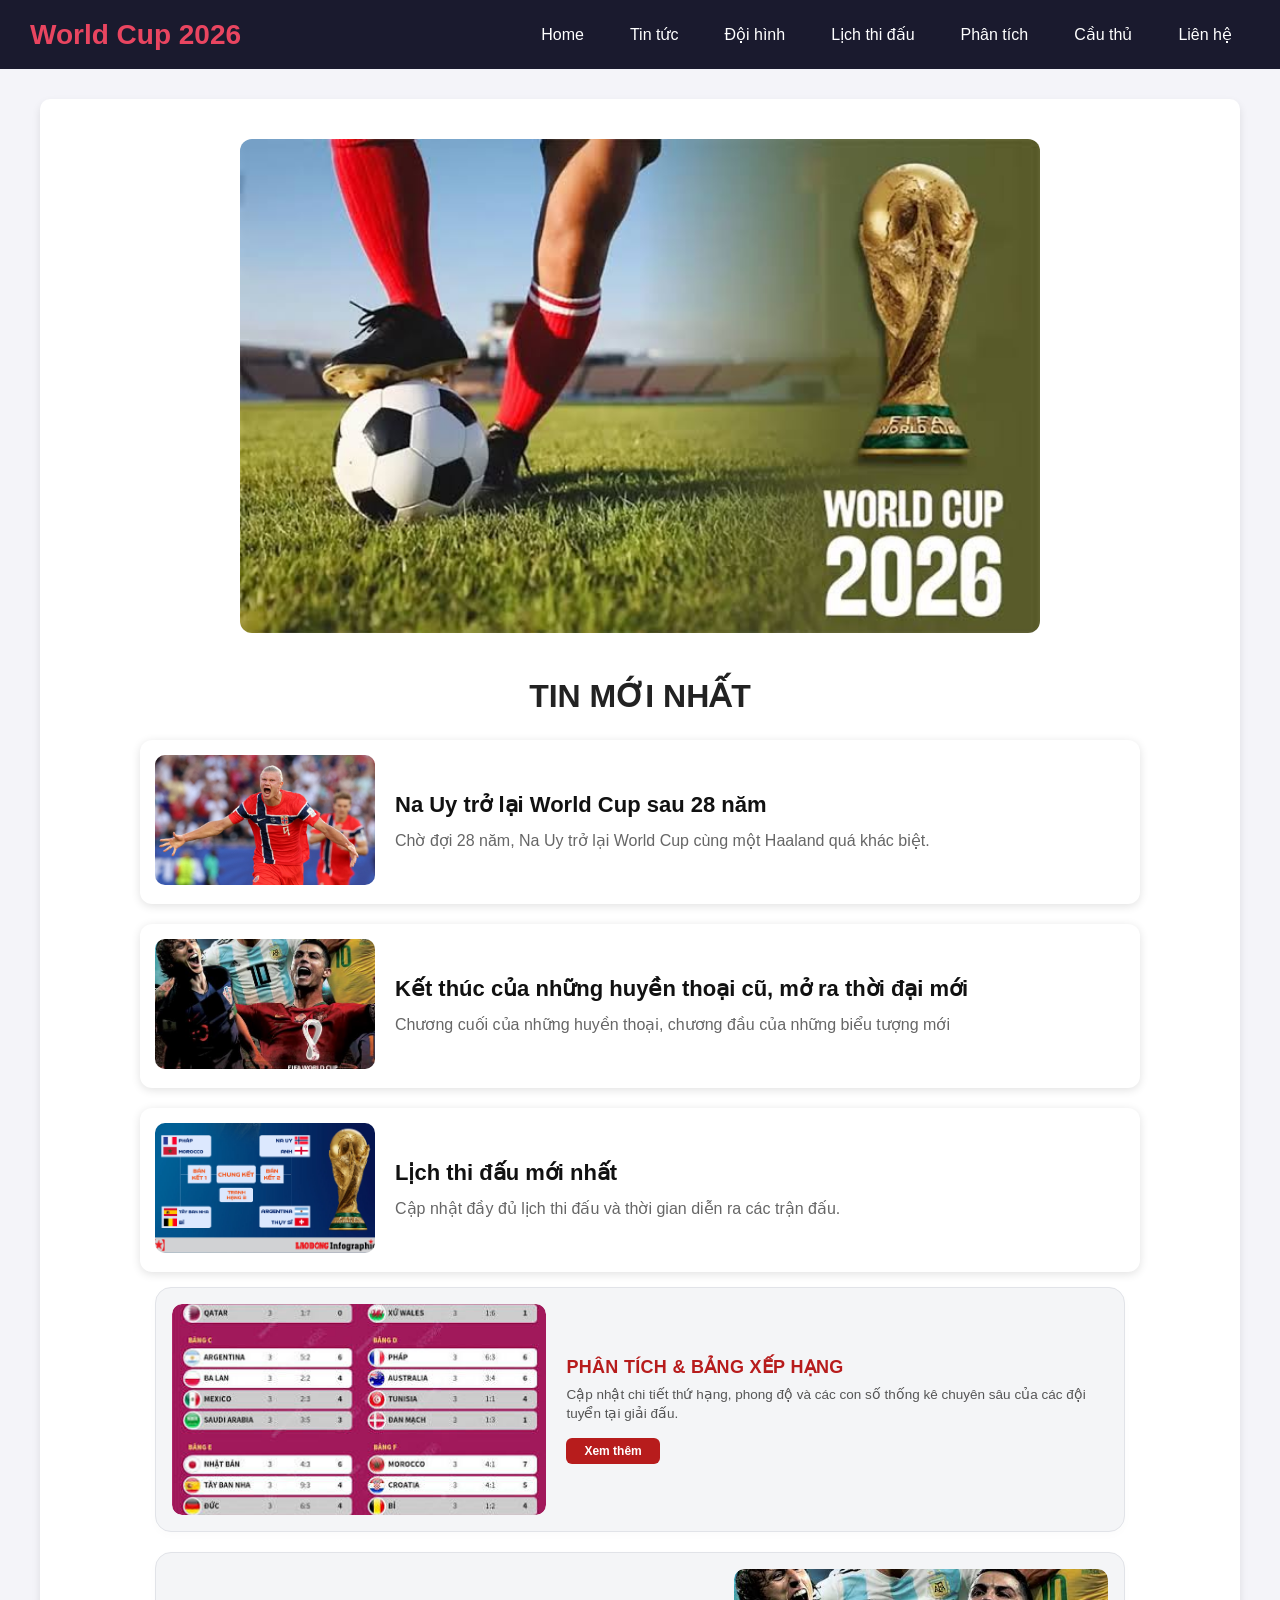
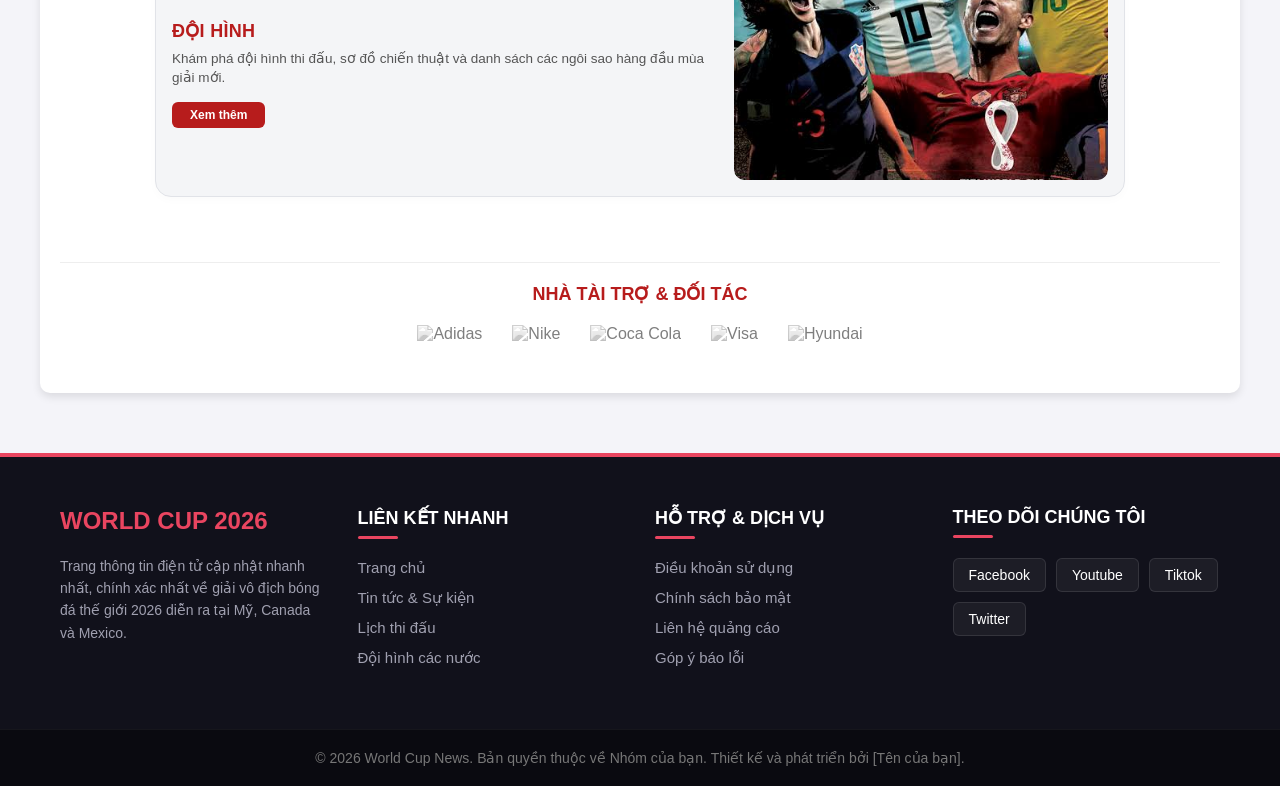
==== commit 6daef361: "sửa im" ====
--- a/index.html
+++ b/index.html
@@ -19,9 +19,8 @@
         <span></span>
     </button>
 
-    <ul class="menu">
+    <ul class="menu" id="nav-menu">
         <li><a href="#" onclick="loadPage('home')">Home</a></li>
-        <!-- Sửa lại link để khớp với hàm JS tải trang -->
         <li><a href="#" onclick="loadPage('tintuc'); return false;">Tin tức</a></li>
         <li><a href="#" onclick="loadPage('doihinh');return false;">Đội hình</a></li>
         <li><a href="#" onclick="loadPage('lichthidau');return false;">Lịch thi đấu</a></li>
@@ -31,7 +30,7 @@
     </ul>
 </nav>
 
-<!-- Khung chứa nội dung động sẽ được gọi bằng fetch API -->
+<!-- Khung chứa nội dung động gọi bằng fetch API -->
 <div id="content"></div>
 
 <footer class="footer-area">
--- a/css/style.css
+++ b/css/style.css
@@ -288,140 +288,171 @@
 /* =========================================================
    --- 3. DÀNH CHO ĐIỆN THOẠI DĐ (MOBILE: Dưới 768px) --- 
    ========================================================= */
+/* =========================================================
+   --- GIAO DIỆN ĐIỆN THOẠI (DƯỚI 768px) - TỐI ƯU GỌN GÀNG --- 
+   ========================================================= */
 @media (max-width: 768px) {
 
-    /* --- Cấu hình chung chống vỡ giao diện --- */
-    html, body {
+    /* --- 1. THANH HEADER MÀU ĐỎ NỔI BẬT (GIỐNG HÌNH MẪU) --- */
+    header, nav {
+        background-color: #c8102e !important; /* Màu nền đỏ tươi chuẩn như ảnh */
+        padding: 12px 16px !important;
+        display: flex !important;
+        justify-content: space-between !important;
+        align-items: center !important;
+        position: relative;
+        z-index: 1000;
+        width: 100% !important;
+        box-shadow: 0 2px 8px rgba(0,0,0,0.2);
+    }
+
+    /* Logo chữ trắng nổi trên nền đỏ */
+    .logo a, .header-logo-text {
+        color: #ffffff !important;
+        font-size: 18px !important;
+        font-weight: bold !important;
+        text-transform: uppercase;
+    }
+
+    /* Nút Hamburger 3 gạch trắng bên phải */
+    .menu-toggle {
+        display: flex !important;
+        flex-direction: column;
+        justify-content: space-between;
+        width: 26px;
+        height: 18px;
+        background: transparent !important;
+        border: none !important;
+        cursor: pointer;
+        padding: 0;
+    }
+
+    .menu-toggle span {
+        display: block;
+        height: 3px;
         width: 100%;
-        overflow-x: hidden;
-    }
-
-    /* --- Header & Nút Hamburger Menu --- */
-    header, nav {
-        padding: 12px 15px;
-        flex-wrap: wrap;
-    }
-
-    .logo a, .header-logo-text {
-        font-size: 20px;
-    }
-
-    /* Hiển thị nút Hamburger 3 gạch */
-    .menu-toggle {
-        display: flex;
-    }
-
-    /* Menu xổ xuống khi ấn vào nút */
+        background-color: #ffffff !important; /* 3 gạch ngang màu trắng */
+        border-radius: 2px;
+    }
+
+    /* Danh sách Menu khi bấm vào nút mới hiện ra */
     .menu, .nav-links, .tab-btn-container {
-        display: none; /* Mặc định ẩn trên điện thoại */
-        flex-direction: column;
+        display: none; /* Mặc định ẩn menu */
+        position: absolute;
+        top: 100%;
+        left: 0;
         width: 100%;
-        margin-top: 15px;
-        background-color: #11111b;
-        padding: 10px;
-        border-radius: 8px;
-        gap: 8px;
-    }
-
-    /* Khi kích hoạt Javascript thêm class active */
+        background-color: #a30c25 !important; /* Màu đỏ đậm hơn chút cho menu thả xuống */
+        padding: 0 !important;
+        margin: 0 !important;
+        box-shadow: 0 6px 12px rgba(0, 0, 0, 0.3);
+        flex-direction: column !important;
+        gap: 0 !important;
+    }
+
+    /* Khi bấm vào 3 gạch (thêm class active) sẽ xòe menu ra */
     .menu.active, .nav-links.active, .tab-btn-container.active {
         display: flex !important;
     }
 
     .menu li, .nav-links a, .tab-btn {
-        width: 100%;
-        text-align: center;
+        width: 100% !important;
+        margin: 0 !important;
     }
 
     .menu li a, .nav-links a, .tab-btn {
-        padding: 10px;
-        font-size: 15px;
-        display: block;
-        background: rgba(255, 255, 255, 0.05);
-    }
-
-    /* --- Nội dung chính --- */
+        display: block !important;
+        color: #ffffff !important;
+        padding: 12px 20px !important;
+        border-bottom: 1px solid rgba(255, 255, 255, 0.15) !important;
+        border-radius: 0 !important;
+        text-align: left !important;
+        font-size: 14px !important;
+        background: transparent !important;
+    }
+
+    .menu li a:hover, .tab-btn:hover, .tab-btn.active {
+        background-color: rgba(0, 0, 0, 0.2) !important;
+    }
+
+    /* --- 2. KHỐI TIN TỨC LÀM SIÊU GỌN (DẠNG HÀNG NGANG) --- */
+    .news-container {
+        width: 100% !important;
+        padding: 0 10px !important;
+        gap: 10px !important;
+    }
+
+    /* Card tin tức thu nhỏ: Ảnh bên trái - Chữ bên phải */
+    .news-card, .article-card, .news-item {
+        display: flex !important;
+        flex-direction: row !important; /* Ép về hàng ngang */
+        align-items: center !important;
+        padding: 8px 10px !important;
+        gap: 12px !important;
+        background: #ffffff !important;
+        border-radius: 8px !important;
+        box-shadow: 0 2px 6px rgba(0,0,0,0.06) !important;
+        margin-bottom: 8px !important;
+    }
+
+    /* Khung chứa ảnh thu nhỏ */
+    .news-image, .news-card img, .article-card img, .news-item img {
+        width: 90px !important;
+        height: 65px !important;
+        min-width: 90px !important;
+        max-height: 65px !important;
+        border-radius: 6px !important;
+        object-fit: cover !important;
+        margin-bottom: 0 !important;
+    }
+
+    /* Khối thông tin tin tức */
+    .news-content, .article-info {
+        flex: 1 !important;
+        width: auto !important;
+        padding: 0 !important;
+        display: flex !important;
+        flex-direction: column !important;
+        justify-content: center !important;
+        overflow: hidden !important;
+    }
+
+    /* Tiêu đề bài viết gọn gàng, tối đa 2 dòng */
+    .news-content h3, .article-card h3 {
+        font-size: 14px !important;
+        font-weight: bold !important;
+        line-height: 1.3 !important;
+        color: #111111 !important;
+        margin-bottom: 4px !important;
+        display: -webkit-box !important;
+        -webkit-line-clamp: 2 !important; /* Giới hạn tối đa 2 dòng tiêu đề */
+        line-clamp: 2 !important;
+        -webkit-box-orient: vertical !important;
+        overflow: hidden !important;
+    }
+
+    /* Mô tả ngắn: Tối đa 1 dòng */
+    .news-content p, .article-description {
+        font-size: 12px !important;
+        line-height: 1.3 !important;
+        color: #666666 !important;
+        margin: 0 !important;
+        display: -webkit-box !important;
+        -webkit-line-clamp: 1 !important; /* Ẩn bớt đoạn văn dài, giữ lại 1 dòng */
+        line-clamp: 1 !important;
+        -webkit-box-orient: vertical !important;
+        overflow: hidden !important;
+    }
+
+    /* --- 3. TỐI ƯU CÁC PHẦN KHÁC TRÊN MOBILE --- */
     #content {
-        width: 95%;
-        margin: 15px auto;
-        padding: 12px;
-    }
-
-    /* Tin tức: Chuyển sang hàng dọc (Ảnh trên - Chữ dưới) */
-    .news-card {
-        flex-direction: column;
-        align-items: flex-start;
-    }
-
-    .news-image {
-        width: 100%;
-    }
-
-    .news-image img {
-        width: 100%;
-        height: 180px;
-    }
-
-    .news-content h3 {
-        font-size: 18px;
-    }
-
-    /* Lưới cầu thủ & Đội bóng trên Điện thoại */
-    .player-cards-grid {
-        grid-template-columns: repeat(2, 1fr);
-        gap: 10px;
-    }
-
-    .teams-grid {
-        grid-template-columns: repeat(2, 1fr);
-        gap: 12px;
-    }
-
-    /* Trang chi tiết cầu thủ */
-    .player-main-card {
-        flex-direction: column;
-        text-align: center;
-        padding: 20px;
-        gap: 15px;
-    }
-
-    .player-details-grid {
-        grid-template-columns: 1fr;
-    }
-
-    .profile-club-tag {
-        justify-content: center;
-    }
-
-    /* Trang Liên Hệ */
-    .contact-container {
-        flex-direction: column;
-    }
-
-    .contact-info, .contact-form {
-        width: 100%;
-        min-width: 100%;
-        padding: 20px;
-    }
-
-    /* Bài viết chi tiết */
-    .article {
-        width: 100%;
-        padding: 15px;
-    }
-
-    .article h1 {
-        font-size: 24px;
-    }
-
-    .article p {
-        font-size: 16px;
-    }
-
-    /* Footer */
-    .footer-top {
-        flex-direction: column;
-        padding: 30px 15px;
+        padding: 10px !important;
+        margin: 10px auto !important;
+        border-radius: 8px !important;
+    }
+
+    .banner img {
+        border-radius: 8px !important;
     }
 }
 
